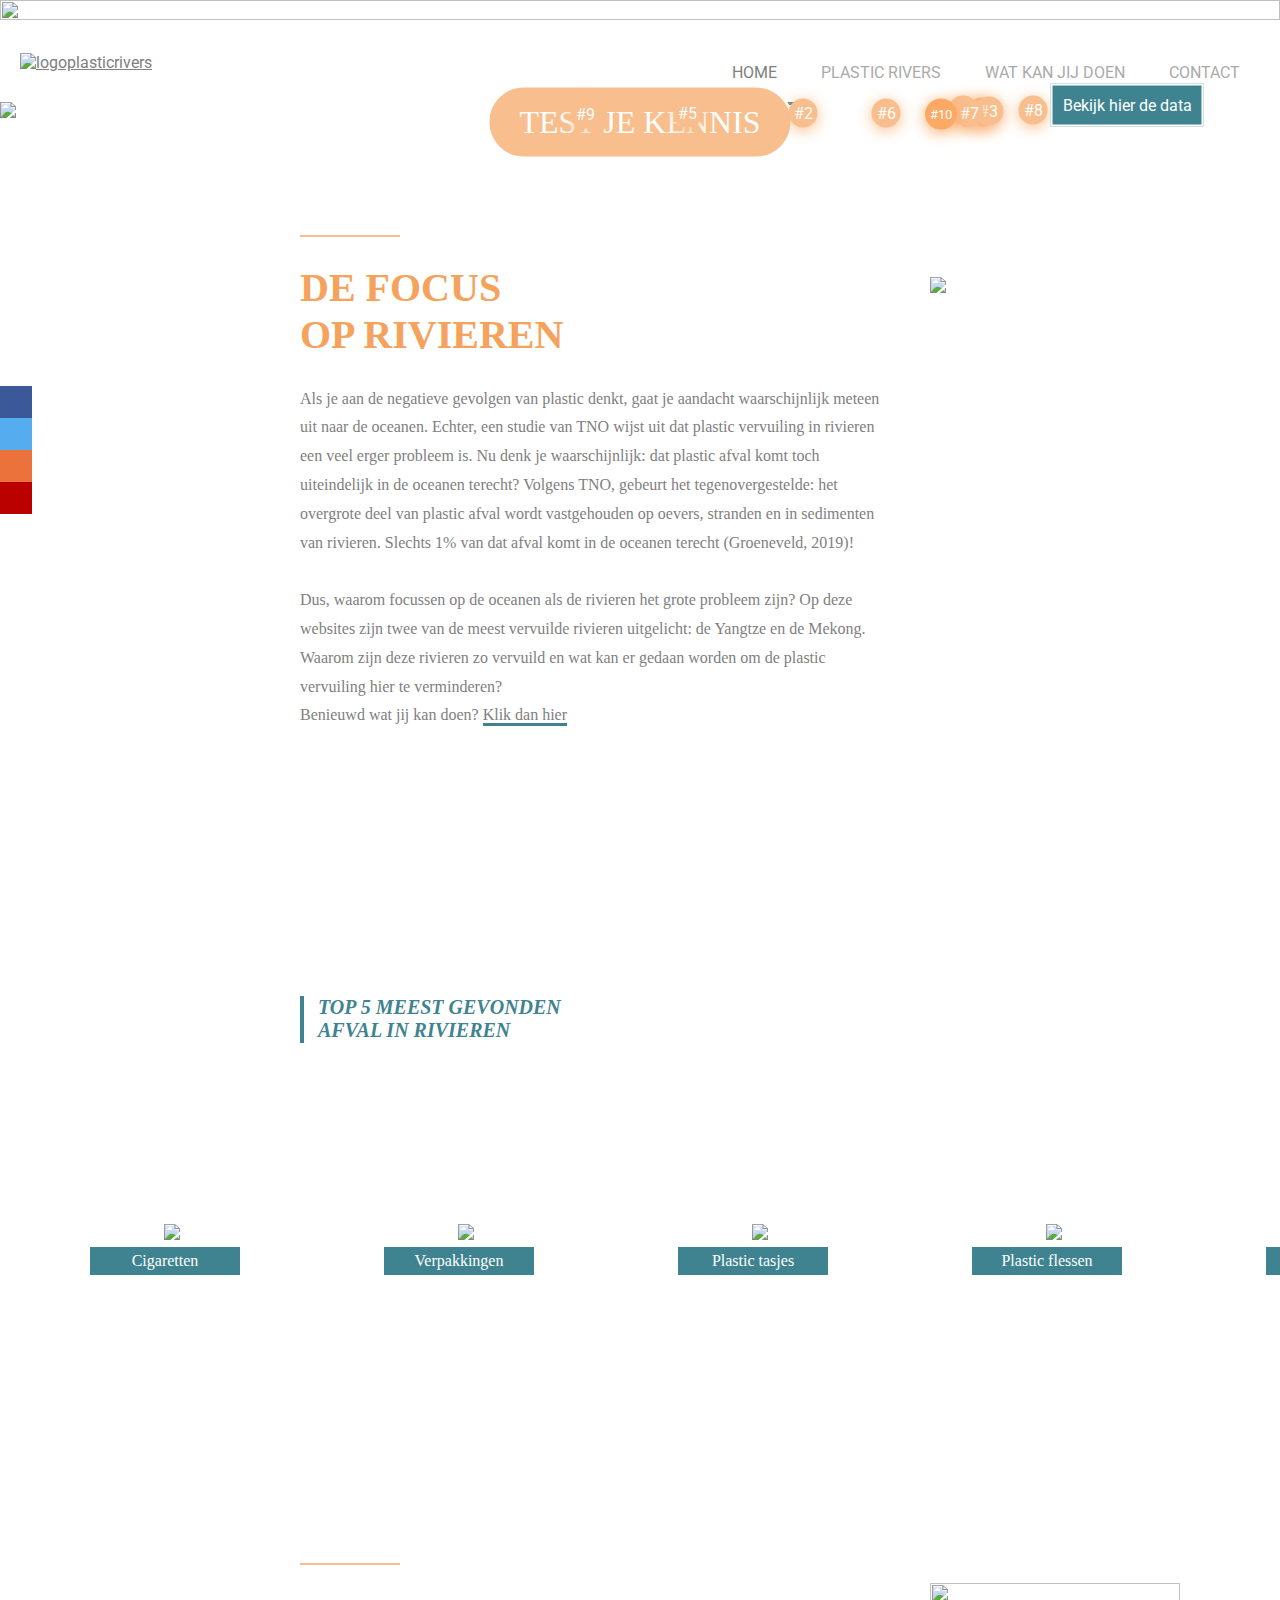
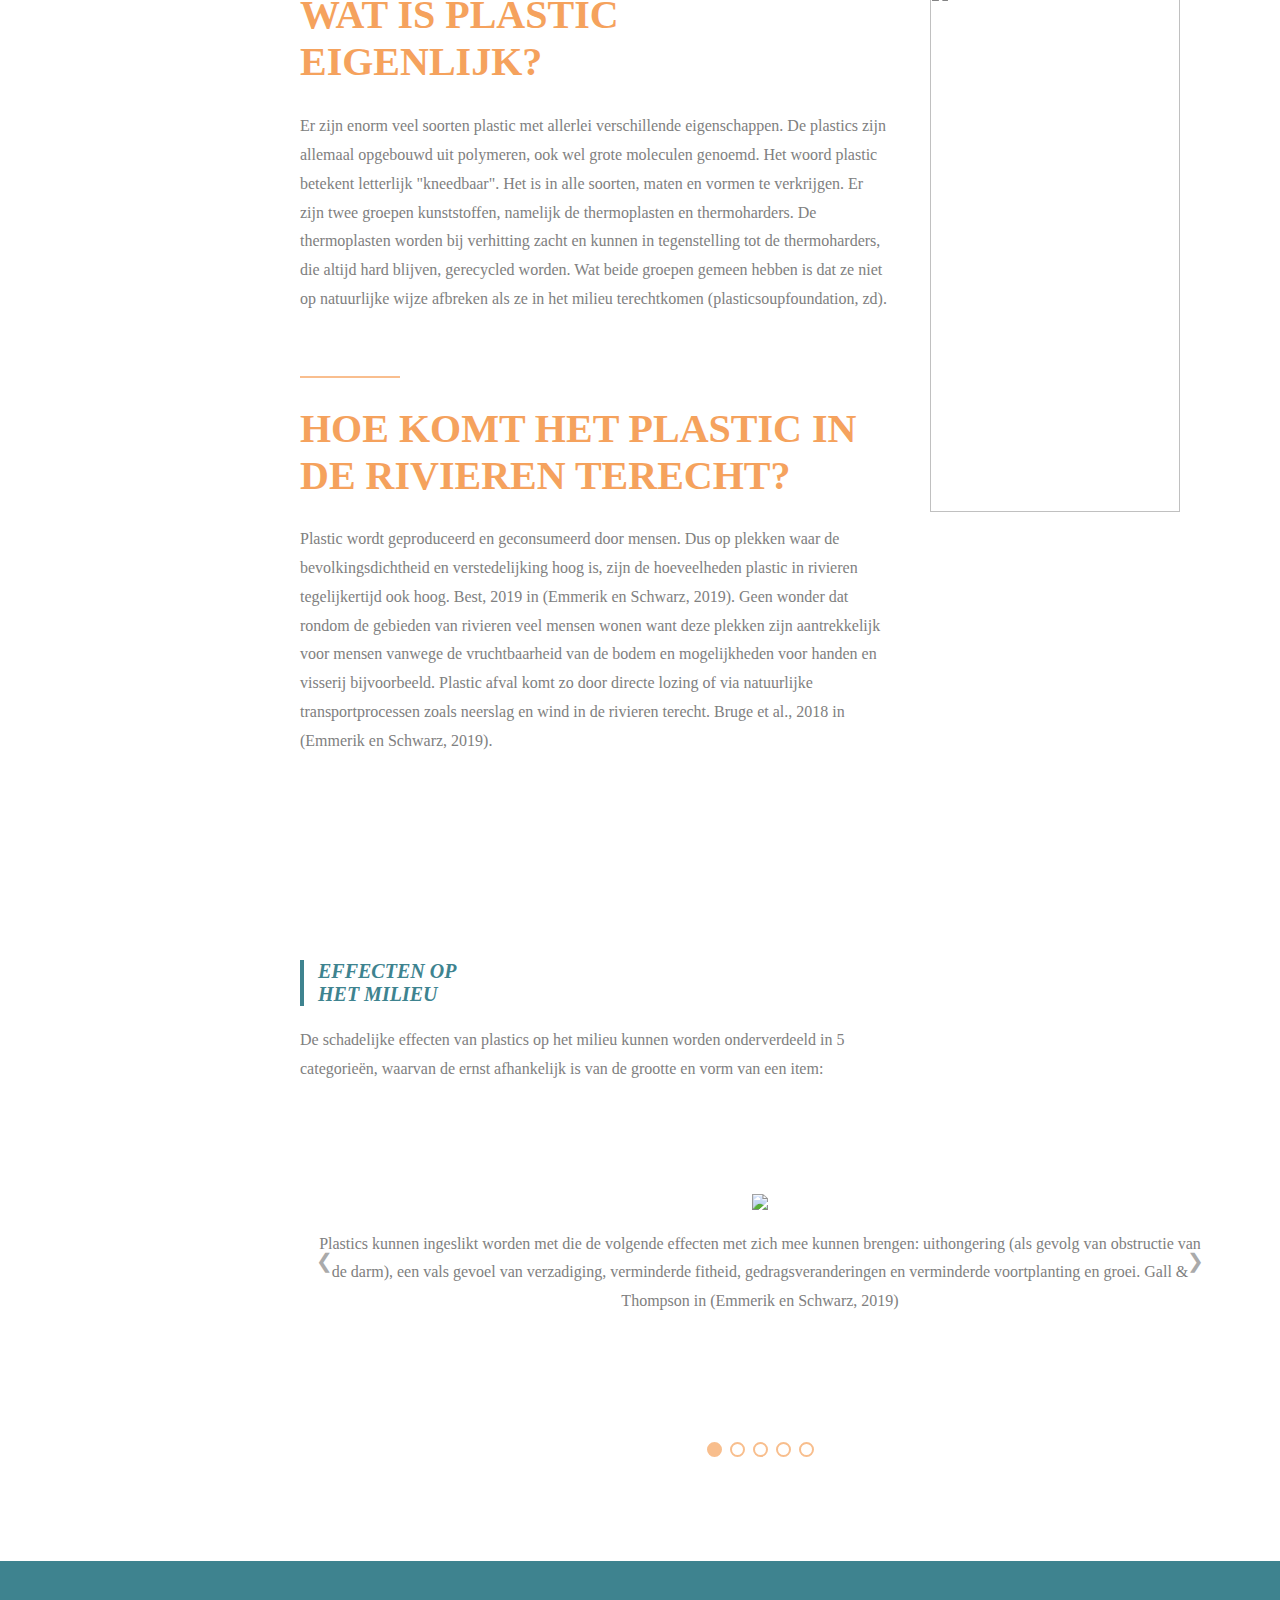
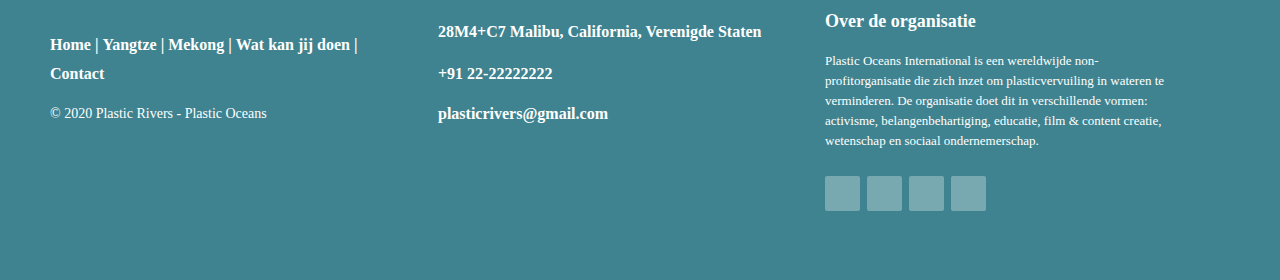
==== index.html @ 17705fb4 "Add files via upload" ====
<!DOCTYPE html>
<html>
<head>
    <title>homepage</title>
    <link href="index.css" rel="stylesheet" type="text/css">
    <link href='https://fonts.googleapis.com/css?family=Roboto' rel='stylesheet'>
    <meta name="keywords" content="footer, address, phone, icons" />
    <script src="https://kit.fontawesome.com/8adbba1514.js" crossorigin="anonymous"></script>
    <img src="https://geobranche.nl/gmd1920/SterreRaven/Images/Lijnbovenaan.png" width="100%" height="100%"> <br><br>
    </head>
<body>
    <!-- navigatie -->
    <a class="navbar-brand" href="index.html">
    <img class="logo" src="https://geobranche.nl/gmd1920/SterreRaven/Images//Plastic Rivers.png" alt="logoplasticrivers" width="20%" height="20%"></a>
    <div class="navigation">
        <a class="active" href=index.html>HOME</a>
        <div class="dropdown">
        <a class="dropbtn">PLASTIC RIVERS</a>
               <div class="dropdown-content">
                   <a href="yangtze.html">YANGTZE</a>
                   <a href="mekong.html">MEKONG</a>
               </div>
        </div>
        <a href=Watkanjijdoen.html>WAT KAN JIJ DOEN</a>
        <a href=contact.html>CONTACT</a>
     </div>

    <!-- worldmap en buttons -->
    <div class="imagebutton-1"> <a href="https://www.earthday.org/oceans-and-plastic-pollution-quiz/">
            <button class="btn">TEST JE KENNIS</button></a>     

    <!-- rivierbuttons -->
    <map name="workmap">  
            <a class="button-1" href="#popup1">#1</a>
            <div id="popup1" class="overlay">
                <div class="popup">
                    <h2>#1 Yangtze River</h2>
                    <a class="close" href="#">&times;</a>
                    <div class="content">
                        Jaarlijkse tonnen plastic: <strong>1,469,481</strong><br>
                        Land: China <br>
                        Lengte: 6.300 km <br><br>
                        <a class="link-2" href="yangtze.html">Lees meer</a>
                    </div>
                </div>
            </div>
            <a class="button-2" href="#popup2">#2</a>
            <div id="popup2" class="overlay">
                <div class="popup">
                    <h2>#2 Indus River</h2>
                    <a class="close" href="#">&times;</a>
                    <div class="content">
                        Jaarlijkse tonnen plastic: <strong>164,332</strong><br>
                        Landen: China, India, Pakistan <br>
                        Lengte: 6.300 km <br>
                    </div>
                </div>
            </div>
            <a class="button-3" href="#popup3">#3</a>
            <div id="popup3" class="overlay">
                <div class="popup">
                    <h2>#3 Yellow River</h2>
                    <a class="close" href="#">&times;</a>
                    <div class="content">
                        Jaarlijkse tonnen plastic: <strong>124,249</strong><br>
                        Land: China <br>
                        Lengte: 6.300 km <br>
                    </div>
                </div>
            </div>
            <a class="button-4" href="#popup4">#4</a>
            <div id="popup4" class="overlay">
                <div class="popup">
                    <h2>#4 Hai He River</h2>
                    <a class="close" href="#">&times;</a>
                    <div class="content">
                        Jaarlijkse tonnen plastic: <strong>91,858</strong><br>
                        Land: China <br>
                        Lengte: 6.300 km <br>
                    </div>
                </div>
            </div>
            <a class="button-5" href="#popup5">#5</a>
            <div id="popup5" class="overlay">
                <div class="popup">
                    <h2>#5 Nile River</h2>
                    <a class="close" href="#">&times;</a>
                    <div class="content">
                        Jaarlijkse tonnen plastic: <strong>84,792</strong><br>
                        Landen: Egypte, Sudan, Eritrea, Kenia, Congo, Burundi, Rwanda, Uganda en Tanzania <br>
                        Lengte: 6.300 km <br>
                    </div>
                </div>
            </div>
            <a class="button-6" href="#popup6">#6</a>
            <div id="popup6" class="overlay">
                <div class="popup">
                    <h2>#6 Ganges River</h2>
                    <a class="close" href="#">&times;</a>
                    <div class="content">
                        Jaarlijkse tonnen plastic: <strong>72,845</strong><br>
                        Landen: India, Bangladesh <br>
                        Lengte: 6.300 km <br>
                    </div>
                </div>
            </div>
            <a class="button-7" href="#popup7">#7</a>
            <div id="popup7" class="overlay">
                <div class="popup">
                    <h2>#7 Pearl River</h2>
                    <a class="close" href="#">&times;</a>
                    <div class="content">
                        Jaarlijkse tonnen plastic: <strong>52,958</strong><br>
                        Landen: China, Vietnam <br>
                        Lengte: 6.300 km <br>
                    </div>
                </div>
            </div>
            <a class="button-8" href="#popup8">#8</a>
            <div id="popup8" class="overlay">
                <div class="popup">
                    <h2>#8 Amur River</h2>
                    <a class="close" href="#">&times;</a>
                    <div class="content">
                        Jaarlijkse tonnen plastic: <strong>38,267</strong><br>
                        Landen: Rusland, China <br>
                        Lengte: 6.300 km <br>
                    </div>
                </div>
            </div>
            <a class="button-9" href="#popup9">#9</a>
            <div id="popup9" class="overlay">
                <div class="popup">
                    <h2>#9 Niger River</h2>
                    <a class="close" href="#">&times;</a>
                    <div class="content">
                        Jaarlijkse tonnen plastic: <strong>35,169</strong><br>
                        Landen: Guinee, Mali, Niger, Benin, Nigeria <br>
                        Lengte: 6.300 km <br>
                    </div>
                </div>
            </div>
            <a class="button-10" href="#popup10">#10</a>
            <div id="popup10" class="overlay">
                <div class="popup">
                    <h2>#10 Mekong River</h2>
                    <a class="close" href="#">&times;</a>
                    <div class="content">
                        Jaarlijkse tonnen plastic: <strong>33,431</strong><br>
                        Landen: China, Myanmar, Thailand, Laos, Cambodia, Vietnam <br>
                        Lengte: 6.300 km <br><br>
                        <a class="link-2" href="plasticrivers.html">Lees meer</a>
                    </div>
                </div>
            </div>
            <a class="button-0" href="#popup0">Bekijk hier de data</a>
                <div id="popup0" class="overlay">
                    <div class="popup">
                    <h2>Data</h2>
                    <a class="close" href="#">&times;</a>
                    <div class="content">
                        <iframe title="Jaarlijkse tonnen plastic" aria-label="Bar Chart" id="datawrapper-chart-bRizD" src="https://datawrapper.dwcdn.net/bRizD/3/" scrolling="no" frameborder="0" style="width: 0; min-width: 100% !important; border: 5px solid white; background-color: white;" height="316"></iframe><script type="text/javascript">!function(){"use strict";window.addEventListener("message",(function(a){if(void 0!==a.data["datawrapper-height"])for(var e in a.data["datawrapper-height"]){var t=document.getElementById("datawrapper-chart-"+e)||document.querySelector("iframe[src*='"+e+"']");t&&(t.style.height=a.data["datawrapper-height"][e]+"px")}}))}();
                        </script>
                    </div>
                </div>
            </div>
        </map>
    <img src="https://geobranche.nl/gmd1920/SterreRaven/Images/WorldPlastic99.png" width="100%" usemap="workmap">
    </div>
    </div>
        <br><br><br><br><br>

        <!--social media buttons-->
        <div class="icon-bar">
            <a href="https://www.facebook.com/PlasticOceans/" class="facebook"><i class="fa fa-facebook"></i></a> 
            <a href="https://twitter.com/plasticoceansus" class="twitter"><i class="fa fa-twitter"></i></a> 
            <a href="https://www.instagram.com/plasticoceans/" class="instagram"><i class="fa fa-instagram"></i></a>
            <a href="https://www.youtube.com/c/PlasticOceansInternational" class="youtube"><i class="fa fa-youtube"></i></a> 
        </div>
             
        <div class="grid-container-1">
        <!-- grid class "middle" -->
        <div class="middle" >
        <hr class="line-orange-left">
        <h1>DE FOCUS <br> OP RIVIEREN</h1>
        <p>Als je aan de negatieve gevolgen van plastic denkt, gaat je aandacht waarschijnlijk meteen uit naar de oceanen. Echter, een studie van TNO wijst uit dat plastic vervuiling in rivieren een veel erger probleem is. Nu denk je waarschijnlijk: dat plastic afval komt toch uiteindelijk in de oceanen terecht? Volgens TNO, gebeurt het tegenovergestelde: het overgrote deel van plastic afval wordt vastgehouden op oevers, stranden en in sedimenten van rivieren. Slechts 1% van dat afval komt in de oceanen terecht (Groeneveld, 2019)!
            <br><br>Dus, waarom focussen op de oceanen als de rivieren het grote probleem zijn? Op deze websites zijn twee van de meest vervuilde rivieren uitgelicht: de Yangtze en de Mekong. Waarom zijn deze rivieren zo vervuild en wat kan er gedaan worden om de plastic vervuiling hier te verminderen?
            <br>Benieuwd wat jij kan doen? <a class="link-1" href="https://www.plasticsoupfoundation.org/wat-jij-kunt-doen/" target="_blanc"> Klik dan hier</a></div>
        
        <!-- grid class "image" -->
        <div class="image"><img src="https://geobranche.nl/gmd1920/SterreRaven/Images/Image1.png" width="70%"></div>

        <!--grid class "plastic"-->
        <div class="plastic">   
            <h3 class="leftborder1"><em>TOP 5 MEEST GEVONDEN<br>AFVAL IN RIVIEREN</em></h3><br>
            <div style="background-image: url('https://geobranche.nl/gmd1920/SterreRaven/Images/plasticsorts.png');" height="100%">
            <div class="grid-container-plasticsorts">
                <div><img src="https://geobranche.nl/gmd1920/SterreRaven/Images/cigaretten.png" width="80%">
                    <div class="text">Cigaretten</div></div>
                <div><img src="https://geobranche.nl/gmd1920/SterreRaven/Images/verpakking.png" width="80%">
                    <div class="text">Verpakkingen</div></div>
                <div><img src="https://geobranche.nl/gmd1920/SterreRaven/Images/tas.png" width="80%">
                    <div class="text">Plastic tasjes</div></div>  
                <div><img src="https://geobranche.nl/gmd1920/SterreRaven/Images/fles.png" width="60%">
                    <div class="text">Plastic flessen</div></div>
                <div><img src="https://geobranche.nl/gmd1920/SterreRaven/Images/dopje.png" width="80%">
                    <div class="text">Dopjes</div></div>
              </div>
            </div>
        </div>
    
        <!--grid class "middle"-->
        <div class="middle-2">
        <hr class="line-orange-left">
        <h1>WAT IS PLASTIC <br>EIGENLIJK?</h1>
            <p>Er zijn enorm veel soorten plastic met allerlei verschillende eigenschappen. De plastics zijn allemaal opgebouwd uit polymeren, ook wel grote moleculen genoemd. Het woord plastic betekent letterlijk "kneedbaar". Het is in alle soorten, maten en vormen te verkrijgen. Er zijn twee groepen kunststoffen, namelijk de thermoplasten en thermoharders. De thermoplasten worden bij verhitting zacht en kunnen in tegenstelling tot de thermoharders, die altijd hard blijven, gerecycled worden. Wat beide groepen gemeen hebben is dat ze niet op natuurlijke wijze afbreken als ze in het milieu terechtkomen (plasticsoupfoundation, zd).</p>  
            <br><br><hr class="line-orange-left">
            <h1>HOE KOMT HET PLASTIC IN<br>DE RIVIEREN TERECHT?</h1>
            <p>Plastic wordt geproduceerd en geconsumeerd door mensen. Dus op plekken waar de bevolkingsdichtheid en verstedelijking hoog is, zijn de hoeveelheden plastic in rivieren tegelijkertijd ook hoog. Best, 2019 in (Emmerik en Schwarz, 2019). Geen wonder dat rondom de gebieden van rivieren veel mensen wonen want deze plekken zijn aantrekkelijk voor mensen vanwege de vruchtbaarheid van de bodem en mogelijkheden voor handen en visserij bijvoorbeeld. Plastic afval komt zo door directe lozing of via natuurlijke transportprocessen zoals neerslag en wind in de rivieren terecht. Bruge et al., 2018 in (Emmerik en Schwarz, 2019).</p>
        </div>

        <!-- grid class "image" -->
            <div class="image-2">
            <br><br><img src="https://geobranche.nl/gmd1920/SterreRaven/Images/Image2.png" width="80%" height="80%"></div>

            
        <!--grid class "Effecten"-->
        <div class="plastic-2">  
            <br><br><h3 class="leftborder2"><em>EFFECTEN OP <br>HET MILIEU</em></h3>        
            <p style="margin-left: 200px; margin-right: 500px;">De schadelijke effecten van plastics op het milieu kunnen worden onderverdeeld in 5 categorieën, waarvan de ernst afhankelijk is van de grootte en vorm van een item:

                <div class="slideshow-container">

                    <div class="mySlides"> <img src="https://geobranche.nl/gmd1920/SterreRaven/Images/Inslikken.png">
                      <p>Plastics kunnen ingeslikt worden met die de volgende effecten met zich mee kunnen brengen: uithongering (als gevolg van obstructie van de darm), een vals gevoel van verzadiging, verminderde fitheid, gedragsveranderingen en verminderde voortplanting en groei. Gall & Thompson in (Emmerik en Schwarz, 2019)</p>
                    </div>
                    
                    <div class="mySlides"> <img src="https://geobranche.nl/gmd1920/SterreRaven/Images/verstrengeling.png" width="30%">
                      <p>Verstrikking in plastic materiaal is vaak geregistreerd in mariene omgevingen. Er worden schildpadden, vissen, haaien en meer gewervelde dieren waargenomen die dodelijk vastzitten in plastic afval; voornamelijk in achtergelaten vistuig, vanwege de grootte en de aard van het materiaal. Gall & Thompson in (Emmerik en Schwarz, 2019). Dit tast de ecosystemen sterk aan.</p>
                    </div>
                    
                    <div class="mySlides"> <img src="https://geobranche.nl/gmd1920/SterreRaven/Images/giftig.png" width="15%">
                      <p>Er zijn giftige effecten die samenhangen met de opname van microplastic in organismen.</p>
                    </div>

                    <div class="mySlides"> <img src="https://geobranche.nl/gmd1920/SterreRaven/Images/microplastics.png" width="30%">
                      <p>Plastics kunnen tientallen jaren intact blijven of in kleinere fragmenten worden afgebroken. Weinstein, Crocker, & Gray in (Emmerik en Schwarz, 2019). Plastics hebben namelijk de neiging om in kleinere stukjes uiteen te vallen tot de grootte van micro- en nanoplastics. Deze microplastics worden al teruggevonden in voedingsproducten zoals bier, kraanwater en zeezout. De plastics kunnen zo de menselijke gezondheid, voedselzekerheid en voedselveiligheid in gevaar brengen. Barboza et al., 2018 in (Emmerik en Schwarz, 2019).</p>
                    </div>

                    <div class="mySlides"> <img src="https://geobranche.nl/gmd1920/SterreRaven/Images/levensonderhoud.png" width="40%">
                      <p>Plastic afval in rivieren hebben verschillende negatieve gevolgen hebben voor het leven van de mensen. Het overstromingsrisico wordt verhoogd door ophoging van het plastic afval en het kan de transportschepen beschadigen. McIlgorm et al., 2011 in (Emmerik en Schwarz, 2019). Daarnaast hoopt Plastic afval zich op langs rivieroevers en kan dat de waarde van het toerisme aantasten. Ook kunnen de stedelijke afwateringssystemen in gevaar komen doordat deze geblokkeerd worden door het plastic afval.</p>
                    </div>
                    
                    <a class="prev" onclick="plusSlides(-1)">❮</a>
                    <a class="next" onclick="plusSlides(1)">❯</a>
                    
                    </div>
                    
                    <div class="dot-container">
                      <span class="dot" onclick="currentSlide(1)"></span> 
                      <span class="dot" onclick="currentSlide(2)"></span> 
                      <span class="dot" onclick="currentSlide(3)"></span> 
                      <span class="dot" onclick="currentSlide(4)"></span> 
                      <span class="dot" onclick="currentSlide(5)"></span> 
                    </div>
                    
                    <script>
                    var slideIndex = 1;
                    showSlides(slideIndex);
                    
                    function plusSlides(n) {
                      showSlides(slideIndex += n);
                    }
                    
                    function currentSlide(n) {
                      showSlides(slideIndex = n);
                    }
                    
                    function showSlides(n) {
                      var i;
                      var slides = document.getElementsByClassName("mySlides");
                      var dots = document.getElementsByClassName("dot");
                      if (n > slides.length) {slideIndex = 1}    
                      if (n < 1) {slideIndex = slides.length}
                      for (i = 0; i < slides.length; i++) {
                          slides[i].style.display = "none";  
                      }
                      for (i = 0; i < dots.length; i++) {
                          dots[i].className = dots[i].className.replace(" active", "");
                      }
                      slides[slideIndex-1].style.display = "block";  
                      dots[slideIndex-1].className += " active";
                    }
                    </script>
                </div>
            </div>
        </div>

        <!-- footer -->
        <footer class="footer-distributed">

			<div class="footer-left">

				<p class="footer-links">
					<a href="index.html">Home</a>
					|
					<a href="yangtze.html">Yangtze</a>
                    |
                    <a href="mekong.html">Mekong</a>
					|
					<a href="watkanjijdoen.html">Wat kan jij doen</a>
					|
					<a href="contact.html">Contact</a>
				</p>

				<p class="footer-company-name">© 2020 Plastic Rivers - Plastic Oceans</p>
			</div>

			<div class="footer-center">
				<div>
					<i class="fa fa-map-marker"></i>
					  <p>28M4+C7 Malibu, California, Verenigde Staten</p>
				</div>

				<div>
					<i class="fa fa-phone"></i>
					<p>+91 22-22222222</p>
				</div>
				<div>
					<i class="fa fa-envelope"></i>
					<p>plasticrivers@gmail.com</p>
				</div>
			</div>
			<div class="footer-right">
				<p class="footer-company-about">
					<span>Over de organisatie</span>
					Plastic Oceans International is een wereldwijde non-profitorganisatie die zich inzet om plasticvervuiling in wateren te verminderen.
                    De organisatie doet dit in verschillende vormen: activisme, belangenbehartiging, educatie, film & content creatie, wetenschap en
                    sociaal ondernemerschap. 
                </p>
				<div class="footer-icons">
					<a href="https://www.facebook.com/PlasticOceans/"><i class="fa fa-facebook"></i></a>
					<a href="https://twitter.com/plasticoceansus"><i class="fa fa-twitter"></i></a>
					<a href="https://www.instagram.com/plasticoceans/"><i class="fa fa-instagram"></i></a>
					<a href="https://www.youtube.com/c/PlasticOceansInternational"><i class="fa fa-youtube"></i></a>
				</div>
			</div>
		</footer>
</body>
</html>
---- index.css ----
/*kleuren:
#808080 (grijs) voor paragraaf
#d0d2d4 (licht grijs) voor kleine toevoegingen
#808080 (donker grijs)
#F5A25D (oranje) voor de headers
#3E838F (blauw) voor quotes en andere toevoegingen
*/

body {
    font-family: "Roboto";
    margin: 0;
}

/*grid container homepagina*/
* {
    box-sizing: border-box;
  }
  
  .grid-container-1 {
    display: grid;
    grid-gap: 20px;
    grid-template-areas: 
      'middle middle image' 
      'plastic plastic plastic'
      'middle-2 middle-2 image-2'
      'plastic-2 plastic-2 plastic-2'
      'footer footer footer';
  } 
  
  .plastic {
    grid-area: plastic;
    margin-bottom: 20px;
  }
  

  /* plastic sorts overlay */
  .grid-container-plasticsorts {
    display: grid;
    grid-template-columns: auto auto auto auto auto;
    grid-gap: 10px;
    padding: 30px;
  }
  
  .grid-container-plasticsorts > div {
    text-align: center;
    font-size: 30px;
    padding-top: 100px;
  }

.text {
    font-family: "Roboto Light";
    text-align: center;
    color: white;
    font-size: 16px;
    background-color: #3E838F;
    padding: 5px;
    width: 150px;
    margin-left: 60px;
}

  .image {
    width: 20%;
    height: 20%;
  }


  .plastic-2 {
    grid-area: plastic-2;
    padding: 100px 100px 0px 100px;
  }
  
  .image {
    grid-area: image;
    height: auto;
    width: 600px;
    padding: 60px 200px 10px 10px;
  }
  
  .middle {
    grid-area: middle;
    height: auto;
    width: 900px;
    padding: 10px 10px 10px 300px;
    margin-bottom: 200px;
  }

  .image-2 {
    grid-area: image-2;
    height: auto;
    width: 600px;
    padding: 200px 200px 10px 10px;
  }
  
  .middle-2 {
    grid-area: middle-2;
    height: auto;
    width: 900px;
    padding: 10px 10px 10px 300px;
    margin-top: 200px;
  }

  .footer {
      background-color: #aaa;
      padding: 100px 0px 100px 0px;
  }
  
  /* Responsive layout - makes the three columns stack on top of each other instead of next to each other */
  @media (max-width: 300px) {
    .grid-container  {
      grid-template-areas: 
        'plastic plastic plastic' 
        'middle middle middle' 
        'image image image' 
        'footer footer footer';
    }
  }


/*grid-container-yangtze*/
.grid-container-yangtze {
    display: grid;
    width: 100%;
    grid-template-areas: 
      'middle1 image1' 
      'middle2 image2'
      'image3 middle3'
      'middle4 image4';
} 

.middle1, .middle2, .middle4 {
      grid-area: middle1, middle2, middle4;
      height: auto;
      width: 920px;
      margin: 0, 0, 0, 0;
      padding: 50px 10px 50px 300px;
}
  
.middle1{
      color: #808080;
}

.middle2 p{
    color: white;
}

.middle3 p{
    color: white;
}

.middle4 p{
    color: white;
}
  
.middle3 {
      grid-area: middle3;
      height: auto;
      width: 920px;
      padding: 50px 300px 50px 20px;
      margin-left: -320px;
}

.image1{
    grid-area: image1;
    height: auto;
    width: 600px;
    padding: 80px 200px 10px 40px;
}

.image2{
    grid-area: image2;
    height: auto;
    width: 600px;
    padding: 150px 200px 10px 40px;
}

.image3{
    grid-area: image3;
    height: auto;
    width: 600px;
    padding: 300px 10px 10px 200px;
}

.image4{
  grid-area: image4;
  height: auto;
  width: 600px;
  padding: 200px 10px 10px 100px;
}
  
@media (max-width: 600px) {
    .grid-container  {
      grid-template-areas: 
        'middle1 middle1'
        'image1 image1'
        'middle2 middle2'
        'image2 image2'
        'image3 image3'
        'middle3 middle3'
        'middle4 middle4'
        'image4 image4';
    }
}

/* grid-container-mekong*/
.grid-container-mekong {
    display: grid;
    width: 100%;
    grid-template-areas: 
      'mekong-middle1 mekong-image1' 
      'mekong-middle2 mekong-image2'
      'mekong-image3 mekong-middle3'
      'mekong-middle4 mekong-image4'
      'mekong-image5 mekong-middle5';
} 

.mekong-middle1, .mekong-middle2, .mekong-middle4 {
      grid-area: mekong-middle1, mekong-middle2, mekong-middle4;
      height: auto;
      width: 920px;
      margin: 0, 0, 0, 0;
      padding: 50px 10px 50px 300px;
}
  
.mekong-middle1{
      color: #808080;
}

.mekong-middle2 p{
    color: white;
}

.mekong-middle3 p{
    color: white;
}

.mekong-middle4 p{
    color: white;
}

.mekong-middle5 p{
    color: white;
}
  
.mekong-middle3, .mekong-middle5 {
      grid-area: mekong-middle3, mekong-middle5;
      height: auto;
      width: 920px;
      padding: 50px 300px 50px 20px;
      margin-left: -320px;
}

.mekong-image1{
    grid-area: mekong-image1;
    height: auto;
    width: 600px;
    padding: 50px 200px 10px 40px;
}

.mekong-image2{
    grid-area: mekong-image2;
    height: auto;
    width: 600px;
    padding: 80px 200px 10px 60px;
}

.mekong-image3{
    grid-area: mekong-image3;
    height: auto;
    width: 600px;
    padding: 100px 10px 10px 150px;
}

.mekong-image4{
  grid-area: mekong-image4;
  height: auto;
  width: 600px;
  padding: 60px 10px 10px 100px;
}

.mekong-image5{
    grid-area: mekong-image5;
    height: auto;
    width: 600px;
    padding: 120px 10px 10px 400px;
  }

@media (max-width: 600px) {
    .grid-container  {
      grid-template-areas: 
        'middle1 middle1'
        'image1 image1'
        'middle2 middle2'
        'image2 image2'
        'image3 image3'
        'middle3 middle3'
        'middle4 middle4'
        'image4 image4'
        'middle5 middle5'
        'image5 image5';
    }
}

/*opmaak van de koppen*/
h1{
    font-size: 2.5em; /* 40px */
    color: #F5A25D;
    font-family: "Roboto Thin";
    line-height: "normal";
}

h2 {
    font-size: 2.5em; /* 40px */
    color: #F5A25D;
    font-family: "Roboto Regular";
    line-height: normal;
}

h3 {
    font-size: 1.25em; /* 20px */
    color: #3E838F;
    font-family: "Roboto Light", Italic;
    line-height: normal;
}

h3.leftborder1 {
    border-left: 4px solid #3E838F;
    padding: 0.01em 14px;
    margin-left: 300px;
}

h3.leftborder2 {
    border-left: 4px solid #3E838F;
    padding: 0.01em 14px;
    margin-left: 200px;
}

h4 {
    font-size: 2.2em; /* 20px */
    color: #f9be8e;
    font-family: "Roboto Light";
    line-height: normal;
    margin: 20px 0 0 0;
    text-transform: uppercase;
}

p, ol, li{
    font size: 1em; /* 16px*/
    line-height: 1.8;
    color: #808080;
    font-family: "Roboto Light";
}

h6 {
    font-family: 2em /* 19 */
}

hr.line-orange-left {
    border: 0;
    height: 2px;
    background-color: #f9be8e;
    width: 100px;
    margin-left: 0px;
    margin-bottom: 1px;
}

/*social media balk links */
.icon-bar {
    position: fixed;
    top: 50%;
    -webkit-transform: translateY(-50%);
    -ms-transform: translateY(-50%);
    transform: translateY(-50%);
  }
  
  .icon-bar a {
    display: block;
    text-align: center;
    padding: 16px;
    transition: all 0.3s ease;
    color: white;
    font-size: 20px;
  }
  
  .icon-bar a:hover {
    background-color: #000;
  }
  
  .facebook {
    background: #3B5998;
    color: white;
  }
  
  .twitter {
    background: #55ACEE;
    color: white;
  }
  
  .instagram {
    background: #ec723c;
    color: white;
}
  
  .youtube {
    background: #bb0000;
    color: white;
    padding-left: 20px;
}
  
/*menubalk*/
.navigation{
	float: right;
    background-color: white;
    margin: 20px 20px 30px 20px;
}

.navigation a{
	font-family: "Roboto";
    font-size: 1em;
    text-decoration: none;
    color: #aaa;
    padding: 20px 20px;
    border-bottom: 3px solid transparent;
    transition: all 0.5s ease-out;
}

.navigation a:hover{
	color: #808080;
    text-decoration: none;
    border-bottom: 3px solid #3E838F;
}

.navigation a.active {
    color: #808080;
    background-color: white;
    text-decoration: none;
    border-bottom: 3px solid #3E838F;
}

.dropbtn {
  background-color: white;
  color: #aaa;
  padding: 16px;
  font-size: 1em;
  border: none;
  cursor: pointer;
}

.dropdown {
  position: relative;
  display: inline-block;
}

.dropdown-content {
  display: none;
  position: absolute;
  font-family: "Roboto";
  background-color: white;
  min-width: 160px;
  box-shadow: 0px 8px 16px 0px rgba(0,0,0,0.2);
  z-index: 1;
  margin-top: 20px;

}

.dropdown-content a {
  color: #aaa;
  padding: 12px 16px;
  text-decoration: none;
  display: block;
  text-align: center;
}

.dropdown-content a:hover {
   color: #808080;
   border-bottom: none;
   transition: none;
}

.dropdown:hover .dropdown-content {
  display: block;
  transition: none;
}

.dropdown:hover .dropbtn {
  background-color: white;
}

.logo {
    margin: 10px 20px 30px 20px;
}

/*links*/
a {
    text-decoration: underline;
    color: #808080;
}

.link-1, .link-1:after {
    border-bottom: 3px solid  #3E838F;
    color: #808080;
    text-decoration: none;
    font-size: 1em;
    transition: all 0.25s linear;
    position: relative;
}
  
.link-1:before {
    content: "";
    display: block;
    width: 100%;
    height: 3px;
    background-color: #f8be8d;
    position: absolute;
    left: 0;
    bottom: -3px; 
    transform-origin: left; 
    transform: scale(0);
    transition: 0.25s linear;
}
  
.link-1:hover:before {
    transform: scale(1);
}

.link-2, .link-2:after {
    border-bottom: 2px solid  white;
    color: white;
    text-decoration: none;
    font-size: 1em;
    transition: all 0.25s linear;
    position: relative;
}
  
.link-2:before {
    content: "";
    display: block;
    width: 100%;
    height: 3px;
    background-color: white;
    position: absolute;
    left: 0;
    bottom: -2px; 
    transform-origin: left; 
    transform: scale(0);
    transition: 0.25s linear;

}
  
.link-2:hover:before {
    transform: scale(1);
}


/*buttons*/
.imagebutton-1 {
    position: relative;
    width: 100%;
}

.imagebutton-1 img {
    width: 100%;
    height: auto;
}

.imagebutton-1 .btn {
    position: absolute;
    top: 99%;
    left: 50%;
    transform: translate(-50%, -50%);
    -ms-transform: translate(-50%, -50%);
    background-color: #f8be8d;
    color: white;
    font-size: 2em;
    padding: 16px 30px;
    border: 3px solid white;
    cursor: pointer;
    border-radius: 60px;
    text-align: center;
    font-family: "Roboto Light";
    transition: 0.3s;

}

.imagebutton-1 .btn:hover {
    background-color: #3E838F;
}

.button-0 {
    font-size: 1em;
    padding: 10px 10px ;
    color: white;
    border: 2px solid white;
    background-color: #3E838F;
    text-decoration: none;
    cursor: pointer;
    display: inline-block;
    position: absolute;
    width: auto;
    height: auto;
    top: 14%;
    right: 0%;
    transform: translate(-50%, -50%);
    -ms-transform: translate(-50%, -50%);
}


/*map*/
#map {
	height: 336px;
	width: 900px;
	background-repeat: no-repeat;
	background-position: 10px 10px;
	position: relative;
    z-index: 1;
}

#mekongmap {
	height: 300px;
	width: 300px;
	background-repeat: no-repeat;
    background-position: 10px 10px;
    border-radius: 100%;
	position: relative;
    z-index: 1;
}

#yangtzemap {
	height: 300px;
	width: 300px;
	background-repeat: no-repeat;
    background-position: 10px 10px;
    border-radius: 100%;
	position: relative;
    z-index: 1;
}

/* button map*/
.button-1 {
    font-size: 1em;
    padding: 5px 5px 5px 5px;
    color: white;
    background-color: #fca966;
    text-decoration: none;
    cursor: pointer;
    display: inline-block;
    position: absolute;
    top: 48%;
    right: 21%;
    transform: translate(-50%, -50%);
    -ms-transform: translate(-50%, -50%);
    border-radius: 50%;
    box-shadow: 0 3px 15px #fca966;
}

.button-2 {
    font-size: 1em;
    padding: 5px 5px 5px 5px;
    color: white;
    background-color: #f8be8d;
    text-decoration: none;
    cursor: pointer;
    display: inline-block;
    position: absolute;
    top: 53%;
    right: 35%;
    transform: translate(-50%, -50%);
    -ms-transform: translate(-50%, -50%);
    border-radius: 50%;
    box-shadow: 0 3px 15px #f8be8d;
}

.button-3 {
    font-size: 1em;
    padding: 5px 5px 5px 5px;
    color: white;
    background-color: #f8be8d;
    text-decoration: none;
    cursor: pointer;
    display: inline-block;
    position: absolute;
    top: 43.5%;
    right: 20.5%;
    transform: translate(-50%, -50%);
    -ms-transform: translate(-50%, -50%);
    border-radius: 50%;
    box-shadow: 0 3px 15px #f8be8d;
}

.button-4 {
    font-size: 1em;
    padding: 5px 5px 5px 5px;
    color: white;
    background-color: #f8be8d;
    text-decoration: none;
    cursor: pointer;
    display: inline-block;
    position: absolute;
    top: 41.5%;
    right: 22.5%;
    transform: translate(-50%, -50%);
    -ms-transform: translate(-50%, -50%);
    border-radius: 50%;
    box-shadow: 0 3px 15px #f8be8d;
}

.button-5 {
    font-size: 1em;
    padding: 5px 5px 5px 5px;
    color: white;
    background-color: #f8be8d;
    text-decoration: none;
    cursor: pointer;
    display: inline-block;
    position: absolute;
    top: 57%;
    right: 44%;
    transform: translate(-50%, -50%);
    -ms-transform: translate(-50%, -50%);
    border-radius: 50%;
    box-shadow: 0 3px 15px #f8be8d;
}

.button-6 {
    font-size: 1em;
    padding: 5px 5px 5px 5px;
    color: white;
    background-color: #f8be8d;
    text-decoration: none;
    cursor: pointer;
    display: inline-block;
    position: absolute;
    top: 54.5%;
    right: 28.5%;
    transform: translate(-50%, -50%);
    -ms-transform: translate(-50%, -50%);
    border-radius: 50%;
    box-shadow: 0 3px 15px #f8be8d;
}

.button-7 {
    font-size: 1em;
    padding: 5px 5px 5px 5px;
    color: white;
    background-color: #f8be8d;
    text-decoration: none;
    cursor: pointer;
    display: inline-block;
    position: absolute;
    top: 54.5%;
    right: 22%;
    transform: translate(-50%, -50%);
    -ms-transform: translate(-50%, -50%);
    border-radius: 50%;
    box-shadow: 0 3px 15px #f8be8d;
}

.button-8 {
    font-size: 1em;
    padding: 5px 5px 5px 5px;
    color: white;
    background-color: #f8be8d;
    text-decoration: none;
    cursor: pointer;
    display: inline-block;
    position: absolute;
    top: 38%;
    right: 17%;
    transform: translate(-50%, -50%);
    -ms-transform: translate(-50%, -50%);
    border-radius: 50%;
    box-shadow: 0 3px 15px #f8be8d;
}

.button-9 {
    font-size: 1em;
    padding: 5px 5px 5px 5px;
    color: white;
    background-color: #f8be8d;
    text-decoration: none;
    cursor: pointer;
    display: inline-block;
    position: absolute;
    top: 62%;
    right: 52%;
    transform: translate(-50%, -50%);
    -ms-transform: translate(-50%, -50%);
    border-radius: 50%;
    box-shadow: 0 3px 15px #f8be8d;
}

.button-10 {
    font-size: 0.8em;
    padding: 8px 5px 8px 5px;
    color: white;
    background-color: #fca966;
    text-decoration: none;
    cursor: pointer;
    display: inline-block;
    position: absolute;
    top: 61%;
    right: 24%;
    transform: translate(-50%, -50%);
    -ms-transform: translate(-50%, -50%);
    border-radius: 50%;
    box-shadow: 0 3px 15px #fca966;
}


/*.button-1, .button-2, .button-3:hover{
    background-color: black;
}*/

.overlay {
    position: fixed;
    top: 0;
    bottom: 0;
    left: 0;
    right: 0;
    /*background: rgba(0, 0, 0, 0.4);*/
    transition: opacity 500ms;
    visibility: hidden;
    opacity: 0;
}

.overlay:target {
    visibility: visible;
    opacity: 1;
}
  
.popup {
    margin: 70px auto;
    padding: 20px;
    background: #3E838F;
    border: 2px solid white;
    opacity: 0.9;
    width: 20%;
    top: 30%;
    right: 40%;
    position: absolute;
    transition: all 4s ease-in-out;
}
  
.popup h2 {
    margin-top: 0;
    color: white;
    font-family: "Roboto Light";
    font-size: 1.5em;
}
.popup .close {
    position: absolute;
    top: 5px;
    right: 10px;
    transition: all 200ms;
    font-size: 30px;
    font-weight: bold;
    text-decoration: none;
    color: #333;

}
.popup .close:hover {
    color: white;
}

.content{
    color: white;
    font-family: "Roboto light";
}

/*slideshow*/
.slideshow-container {
    position: relative;
    background: white;
    margin: 100px 200px;
}
  

.mySlides {
    display: none;
    padding: 10px;
    text-align: center;
}

.prev, .next {
    cursor: pointer;
    position: absolute;
    top: 50%;
    width: auto;
    margin-top: -30px;
    padding: 16px;
    color: #aaa;
    font-size: 20px;
    text-decoration: none;
}
  

.next {
    position: absolute;
    right: 0;
}
  

.prev:hover, .next:hover {
    color: #3E838F;
    text-decoration: none;
}
  

.dot-container {
      text-align: center;
      padding: 0px;
      margin-top: 5px;
  
}
  
.dot {
    cursor: pointer;
    height: 15px;
    width: 15px;
    margin: 0 2px;
    background-color: white;
    border: 2px solid #f8be8d;
    border-radius: 50%;
    display: inline-block;
    transition: background-color 0.6s ease;
}
  

.active, .dot:hover {
    background-color: #f8be8d;
}

/*contactpagina container1 */
.containercontact {
    position: relative;
    text-align: center;
    color: white;
  }
  
.centered {
    position: absolute;
    top: 60%;
    left: 50%;
    transform: translate(-50%, -50%);
    font-family: "Roboto Light";
    font-size: 60px;
    text-transform: uppercase;
}

.arrow {
    border: solid white 2px;
    border-width: 0 3px 3px 0;
    width: 60px;
    height: 60px;
    display: inline-block;
    padding: 3px;
      transform: rotate(45deg);
    -webkit-transform: rotate(45deg);
  }

/*contactformulier*/
input[type=text], select, textarea {
    width: 100%;
    padding: 12px;
    border: 2px solid #f9be8e;
    border-radius: 4px;
    box-sizing: border-box;
    margin-top: 6px;
    margin-bottom: 16px;
    resize: vertical;
  }

  input[type=text]:hover, select:hover, textarea:hover {
    width: 100%;
    padding: 12px;
    background-color: #fdfaf7;
    border: 2px solid #f9be8e;
    border-radius: 4px;
    box-sizing: border-box;
    margin-top: 6px;
    margin-bottom: 16px;
    resize: vertical;
  }
  
  input[type=verstuur] {
    background-color: #f9be8e;
    color: white;
    padding: 12px 0px 12px 20px;
    border: none;
    border-radius: 4px;
    cursor: pointer;
  }
  
  input[type=verstuur]:hover {
    background-color: #faac6c;
    border-color: #fff;
  }
  
  .contactformulier {
    border: 2px solid #f9be8e;
    background-color: #fff;
    padding: 20px;
    margin: -5px 340px;
    font-size: 15px;
    color: #f9be8e;
    width: 833px;
    margin-bottom: 100px;
  }

.wiezijnwij {
    position: relative;
    text-align: center;
    color: white;
  }
  
.centered {
    position: absolute;
    left: 50%;
    transform: translate(-50%, -50%);
    font-family: "Roboto Light";
    font-size: 60px;
    text-transform: uppercase;
}

.arrow {
    border: solid white 2px;
    border-width: 0 3px 3px 0;
    width: 60px;
    height: 60px;
    display: inline-block;
    padding: 3px;
      transform: rotate(45deg);
    -webkit-transform: rotate(45deg);
  }

.textcontact {
    border: 2px solid #649ca5;
    background-color: #fff;
    padding: 50px 40px;
    margin: -5px 340px;
    font-size: 15px;
    width: 833px;
    margin-bottom: 100px;
  }
}

/* footer */
footer{
	position: fixed;
	bottom: 0;
}

@media (max-height:800px){
	footer { position: static; }
	header { padding-top:40px; }
}


.footer-distributed{
	background-color: #3E838F;
	box-sizing: border-box;
	width: 100%;
	text-align: left;
	font: bold 16px "Roboto";
	padding: 50px 50px 60px 50px;
	margin-top: 80px;
}

.footer-distributed .footer-left,
.footer-distributed .footer-center,
.footer-distributed .footer-right{
	display: inline-block;
	vertical-align: top;
}

/* Footer left */

.footer-distributed .footer-left{
	width: 30%;
}

.footer-distributed h3{
	color:  #ffffff;
	font: normal 36px "Roboto";
	margin: 0;
}

/* Footer links */

.footer-distributed .footer-links{
	color:  #ffffff;
	margin: 20px 0 12px;
}

.footer-distributed .footer-links a{
	display:inline-block;
	line-height: 1.8;
	text-decoration: none;
	color:  inherit;
}

.footer-distributed .footer-company-name{
	color:  white;
	font-size: 14px;
	font-weight: normal;
	margin: 0;
}

/* Footer Center */

.footer-distributed .footer-center{
	width: 35%;
}


.footer-distributed .footer-center i{
	background-color:  rgba(255, 255, 255, 0.3);
	color: #ffffff;
	font-size: 25px;
	width: 38px;
	height: 38px;
	border-radius: 50%;
	text-align: center;
	line-height: 42px;
	margin: 10px 15px;
	vertical-align: middle;
}

.footer-distributed .footer-center i.fa-envelope{
	font-size: 17px;
	line-height: 38px;
}

.footer-distributed .footer-center p{
	display: inline-block;
	color: #ffffff;
	vertical-align: middle;
	margin:0;
}

.footer-distributed .footer-center p span{
	display:block;
	font-weight: normal;
	font-size:14px;
	line-height:2;
}

/* Footer Right */

.footer-distributed .footer-right{
	width: 30%;
}

.footer-distributed .footer-company-about{
	line-height: 20px;
	color:  white;
	font-size: 13px;
	font-weight: normal;
	margin: 0;
}

.footer-distributed .footer-company-about span{
	display: block;
	color:  #ffffff;
	font-size: 18px;
	font-weight: bold;
	margin-bottom: 20px;
}

.footer-distributed .footer-icons{
	margin-top: 25px;
}

.footer-distributed .footer-icons a{
	display: inline-block;
	width: 35px;
	height: 35px;
	cursor: pointer;
	background-color:  rgba(255, 255, 255, 0.3);
	border-radius: 2px;

	font-size: 20px;
	color: #ffffff;
	text-align: center;
	line-height: 35px;

	margin-right: 3px;
	margin-bottom: 5px;
}

@media (max-width: 880px) {

	.footer-distributed .footer-left,
	.footer-distributed .footer-center,
	.footer-distributed .footer-right{
		display: block;
		width: 100%;
		margin-bottom: 40px;
		text-align: center;
	}

	.footer-distributed .footer-center i{
		margin-left: 0;
	}
}

/* lees meer items */
.grid-container-leesmeer {
    display: grid;
    grid-template-columns: auto auto;
    margin-top: 20px;
    margin-left: 300px;
    margin-right: 200px;
}

.leesmeeritem{
    font-size: 16px;
    font-family: "Roboto Light";
    text-align: left;
    margin-top: 10px;
}  

/* watkanjijdoen */
.grid-container-watkanjijdoen {
    display: grid;
    grid-template-columns: 600px auto;
    padding: 5px;
    margin: 20px 300px;
  }
  .watkanjijdoen {
    padding: 10px;
    font-size: 16px;
    text-align: left;
  }
}

/*image slider*/
.slideshow-container {
    width: 100%;
    position: relative;
    margin: 0px 0;
  }
  
.prev2, .next2 {
    cursor: pointer;
    position: absolute;
    top: 50%;
    width: auto;
    padding: 16px;
    margin-top: -22px;
    color: white;
    font-weight: bold;
    font-size: 18px;
    transition: 0.6s ease;
    border-radius: 0 3px 3px 0;
    user-select: none;
  }
  
.next2 {
    right: 0;
    border-radius: 3px 0 0 3px;
}
  
.prev2:hover, .next2:hover {
    background-color: rgba(0,0,0,0.8);
}
  

.fade {
    -webkit-animation-name: fade;
    -webkit-animation-duration: 1.5s;
    animation-name: fade;
    animation-duration: 1.5s;
}

.sliderim {
    width: 100%;
    max-height: 600px;
}
  
@-webkit-keyframes fade {
    from {opacity: .4} 
    to {opacity: 1}
}
  
@keyframes fade {
    from {opacity: .4} 
    to {opacity: 1}
}
  
 @media only screen and (max-width: 300px) {
    .prev, .next,.text {font-size: 11px}
}

/*grid-container-tips*/
.grid-container-tips {
    display: grid;
    grid-template-columns: 1000px;
    margin-right: 400px;
    margin-left: 300px;
}

.tips {
    font-size: 16px;
    text-align: left;
    height: auto;
    margin-right: 300px;
}
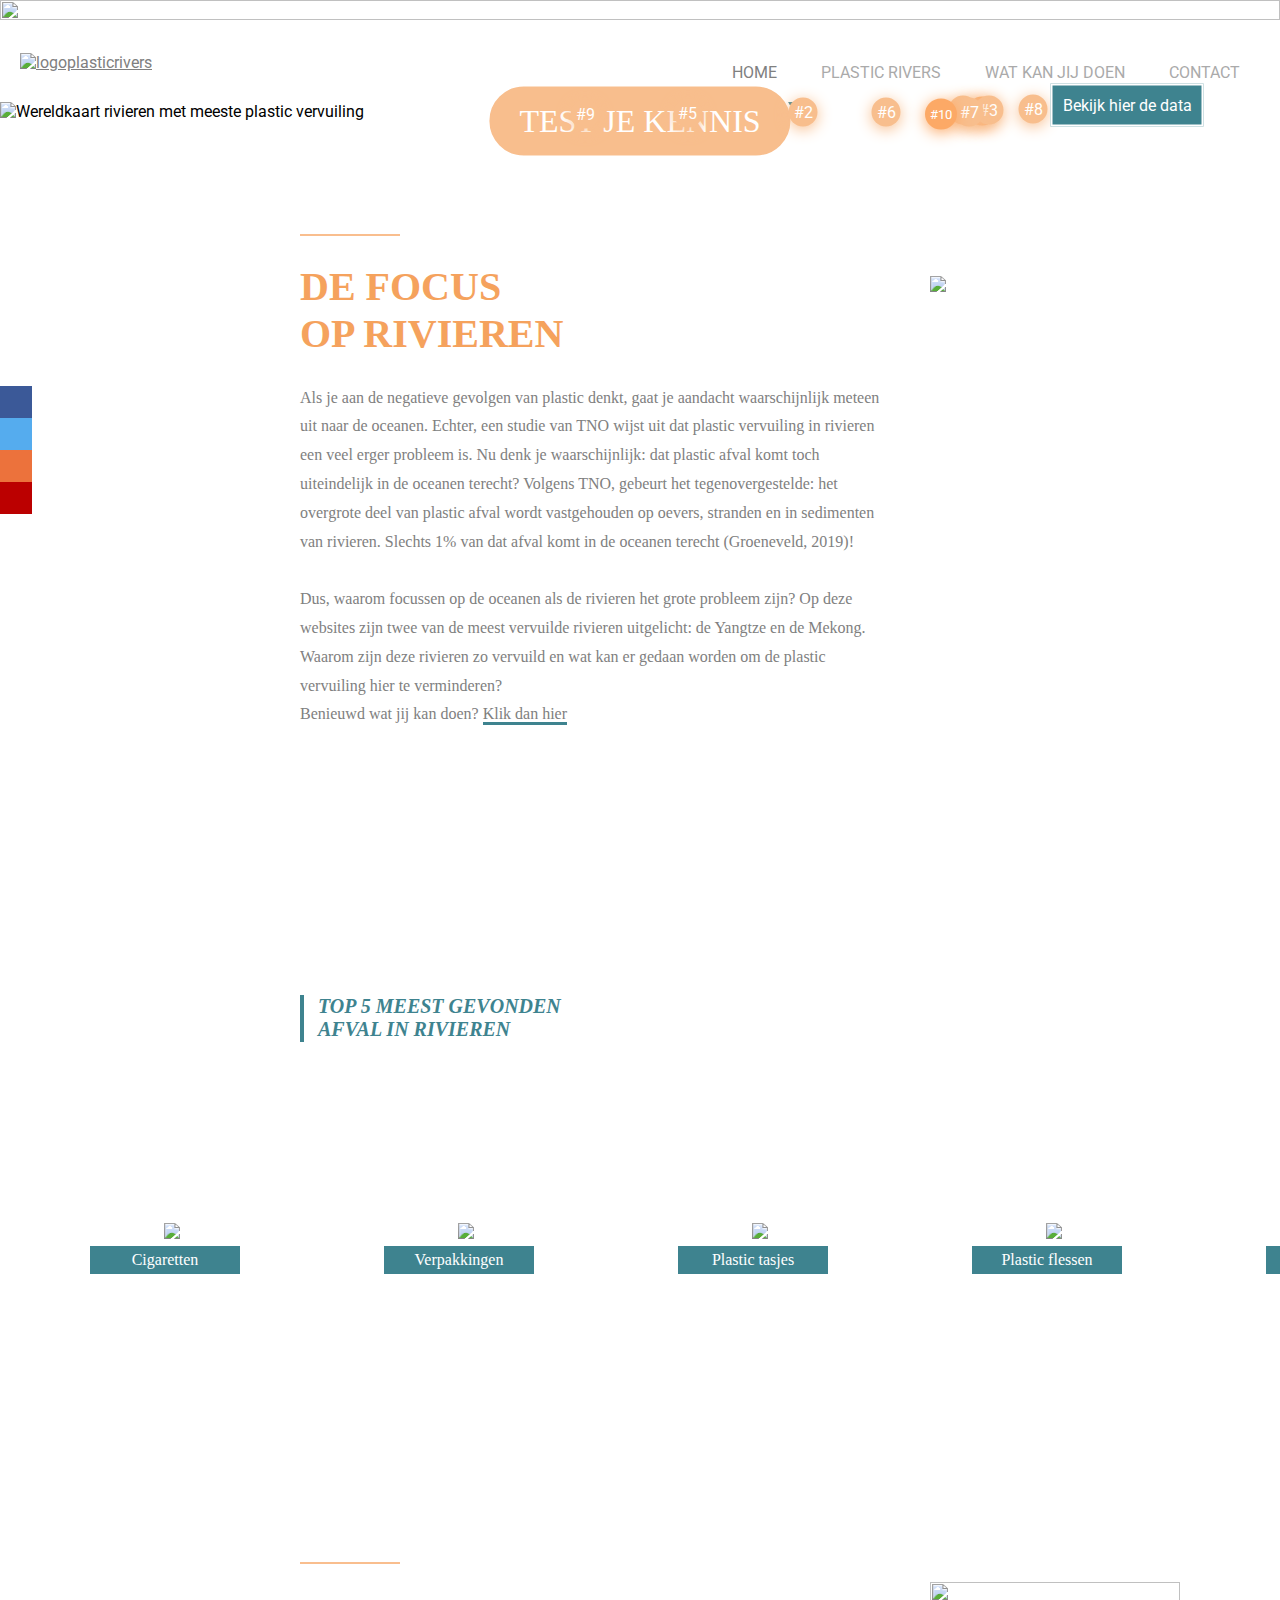
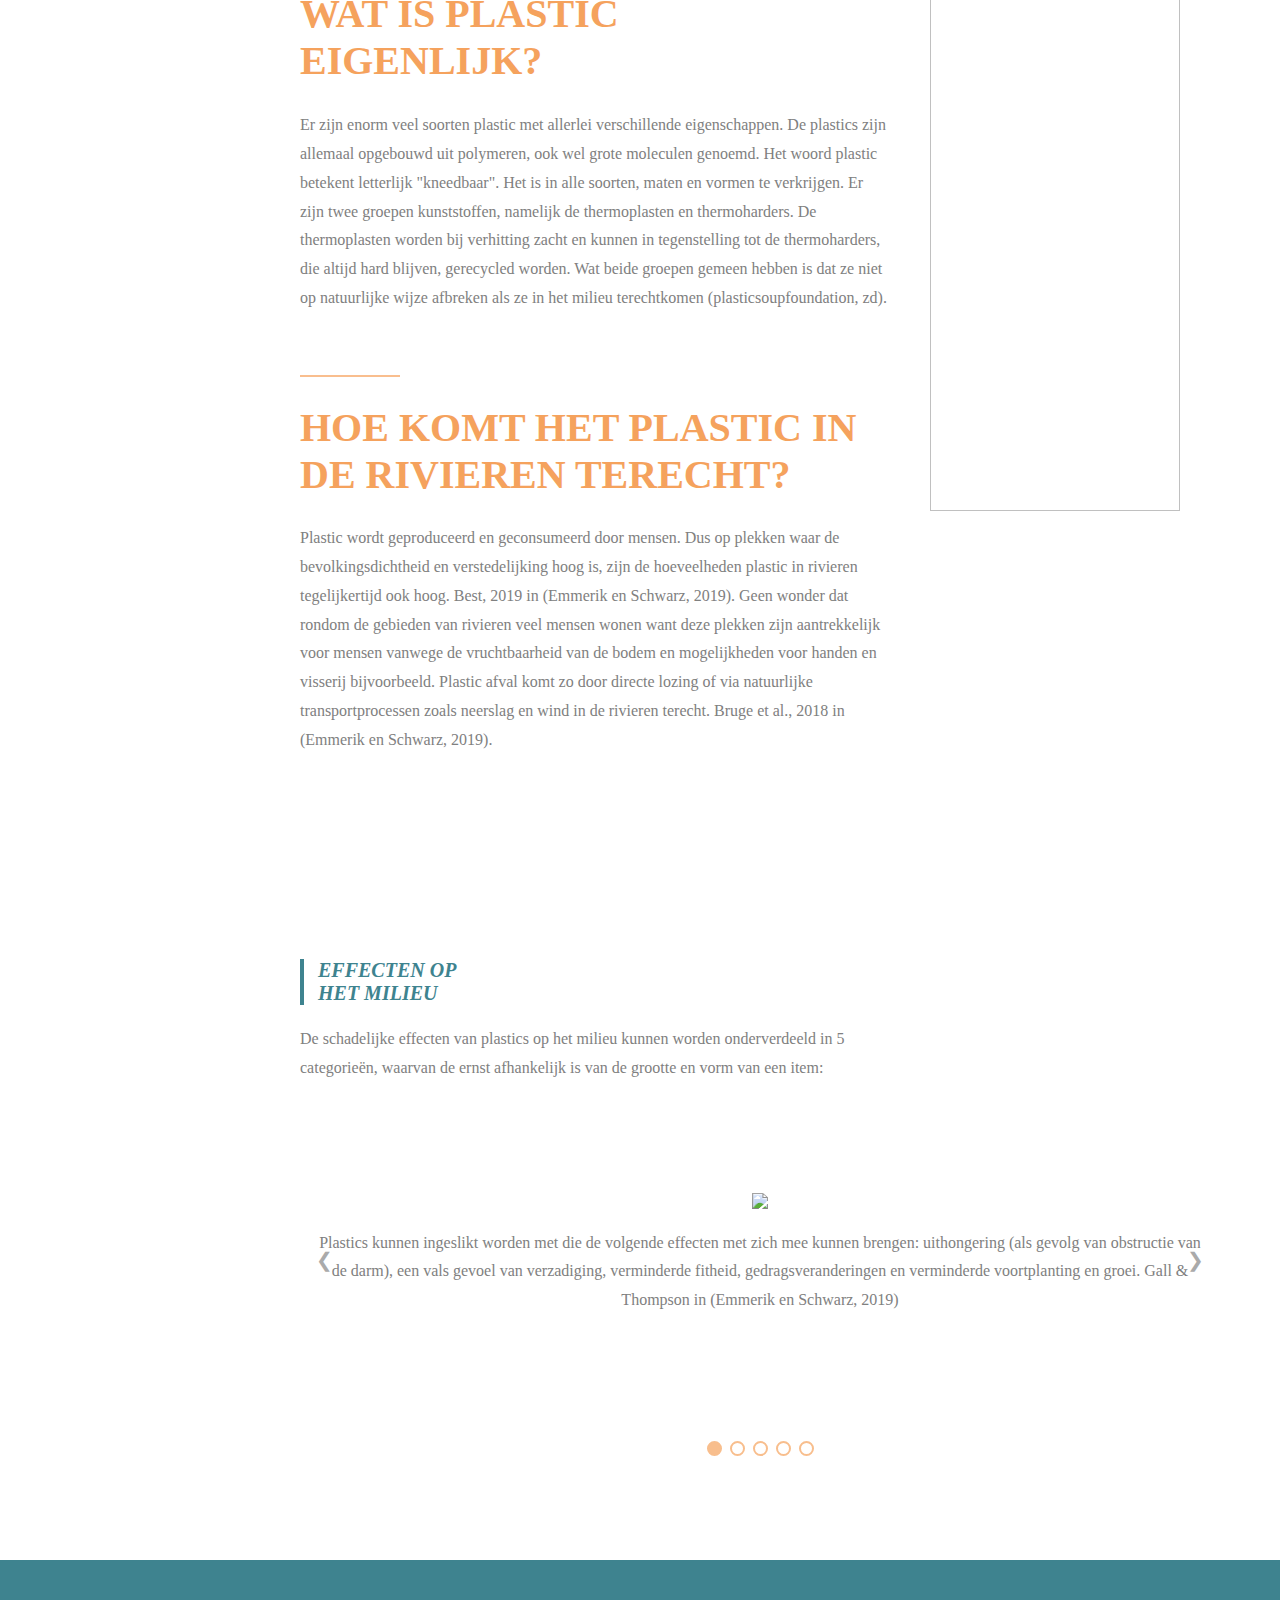
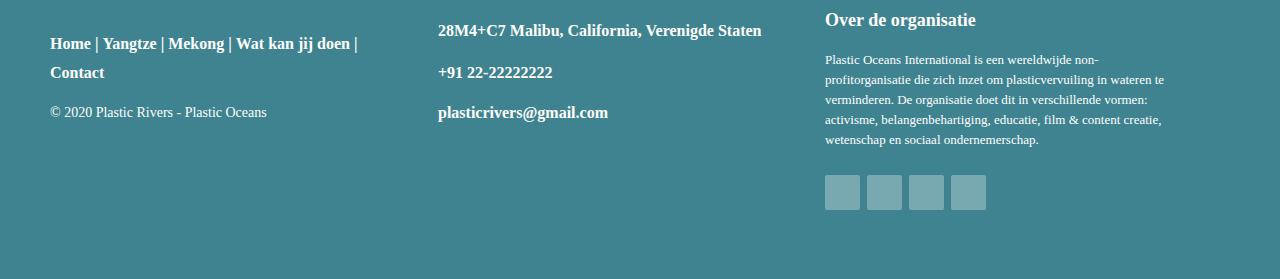
==== commit 0b3ecbd3: "Add files via upload" ====
--- a/index.html
+++ b/index.html
@@ -165,7 +165,7 @@
                 </div>
             </div>
         </map>
-    <img src="https://geobranche.nl/gmd1920/SterreRaven/Images/WorldPlastic99.png" width="100%" usemap="workmap">
+    <img src="https://geobranche.nl/gmd1920/SterreRaven/Images/WorldPlastic99.png" width="100%" usemap="workmap" alt="Wereldkaart rivieren met meeste plastic vervuiling">
     </div>
     </div>
         <br><br><br><br><br>
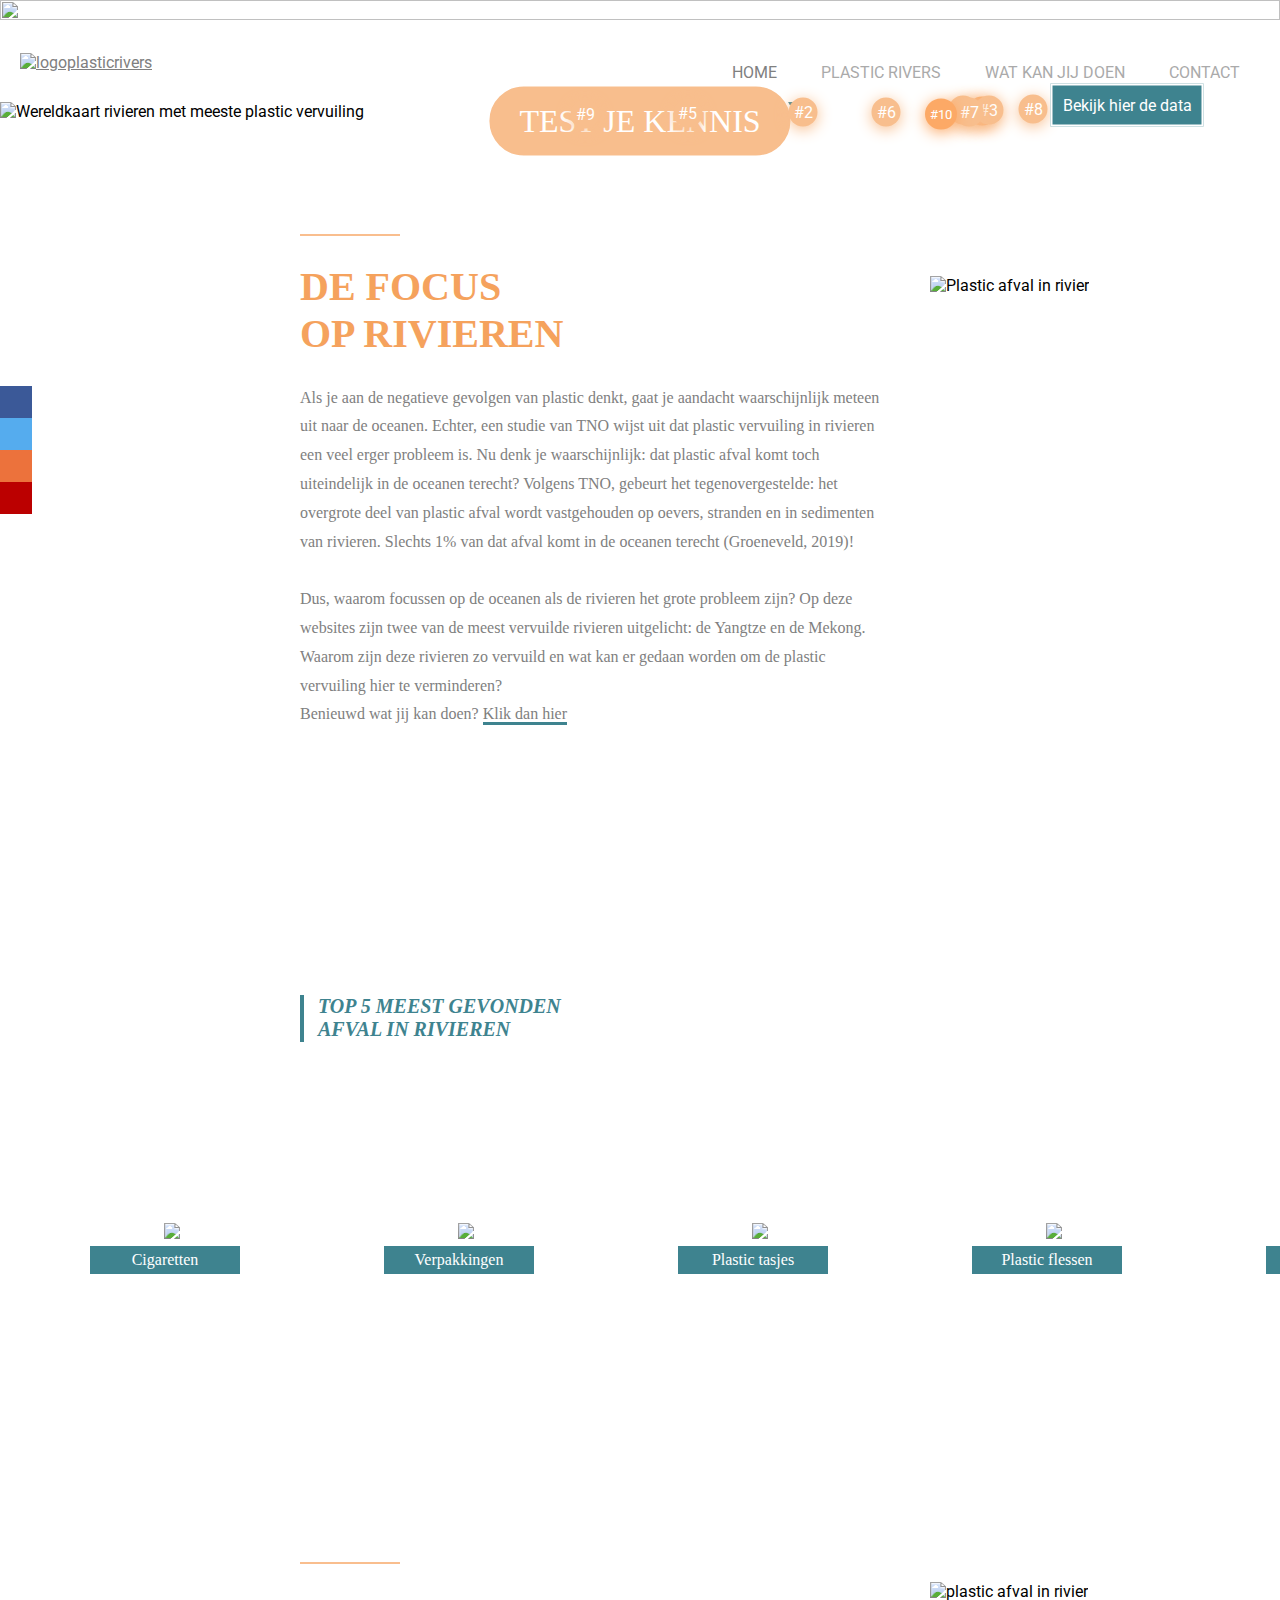
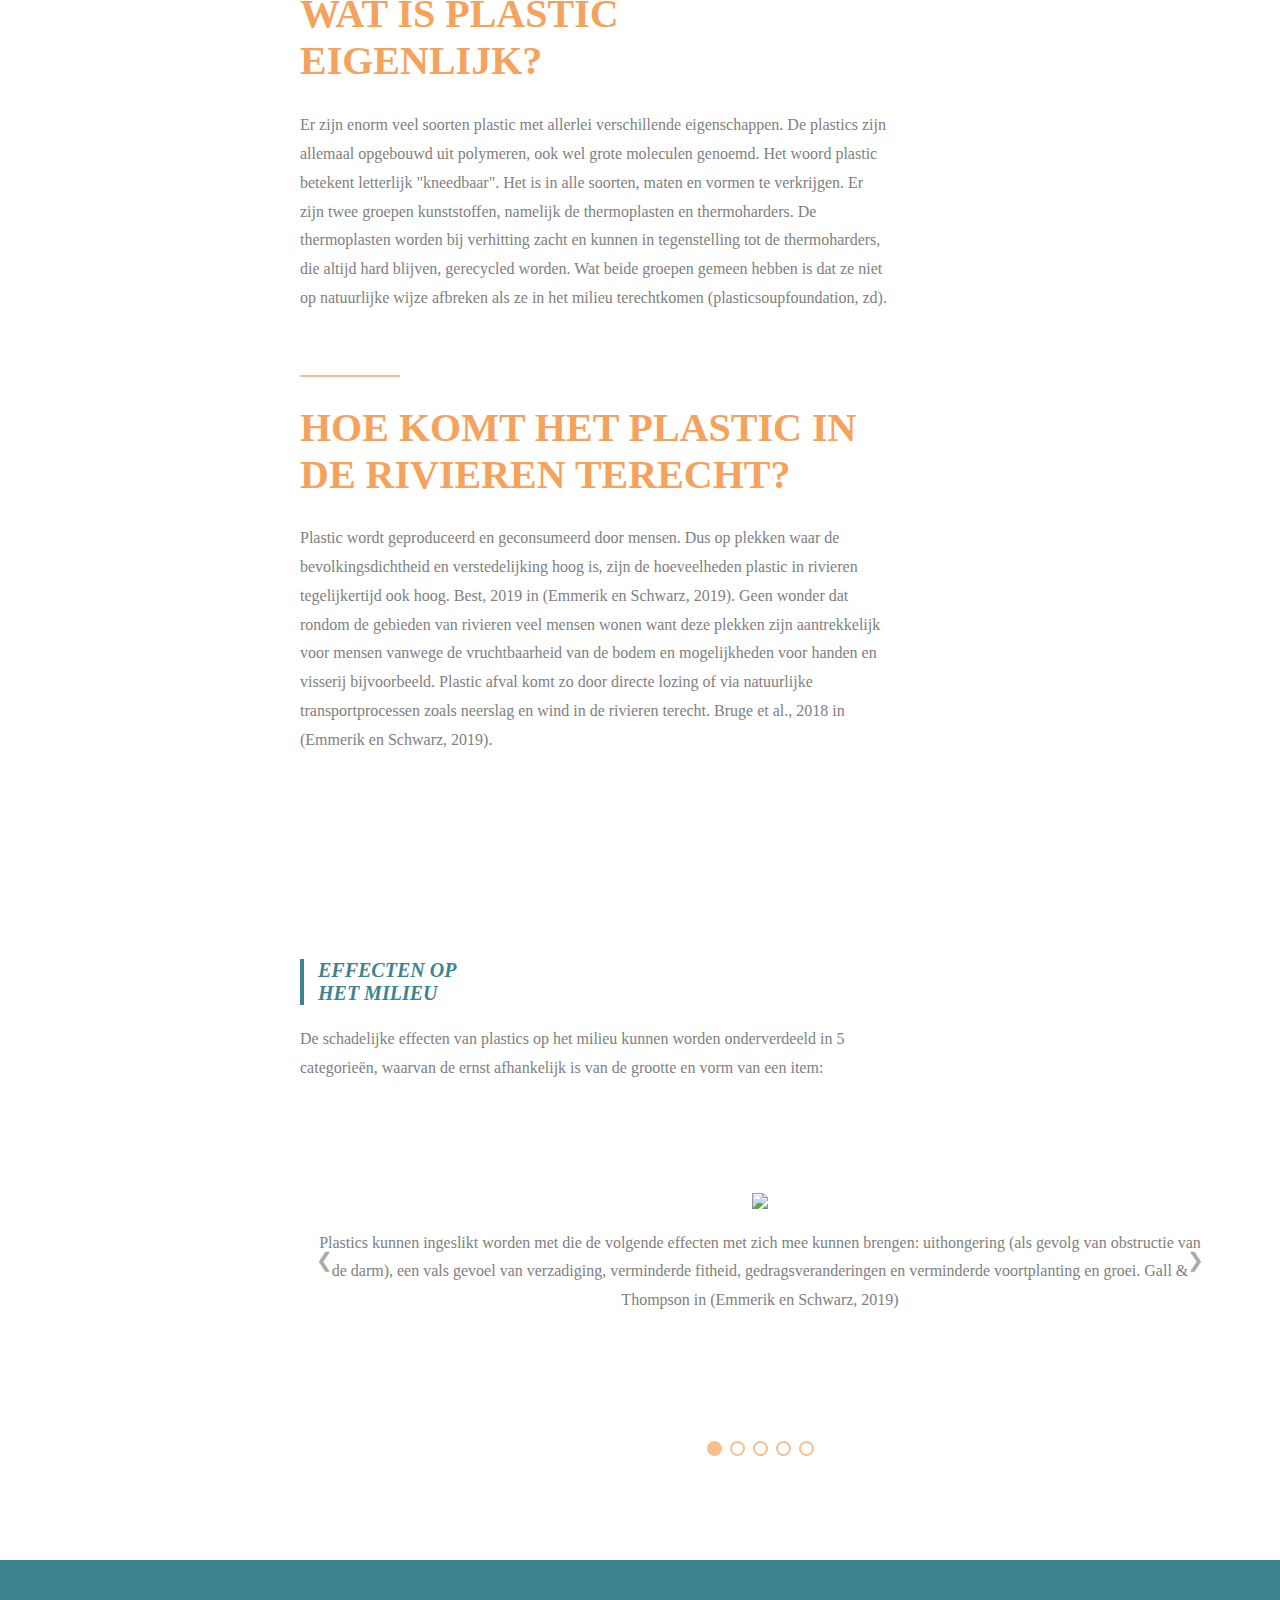
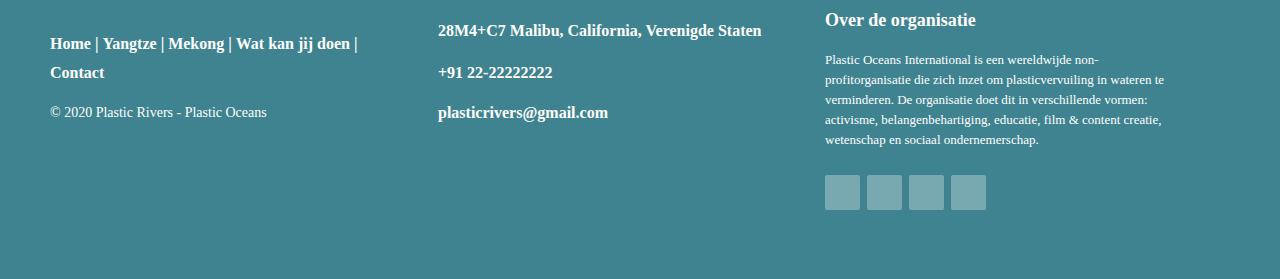
==== commit b525b217: "Add files via upload" ====
--- a/index.html
+++ b/index.html
@@ -188,7 +188,7 @@
             <br>Benieuwd wat jij kan doen? <a class="link-1" href="https://www.plasticsoupfoundation.org/wat-jij-kunt-doen/" target="_blanc"> Klik dan hier</a></div>
         
         <!-- grid class "image" -->
-        <div class="image"><img src="https://geobranche.nl/gmd1920/SterreRaven/Images/Image1.png" width="70%"></div>
+        <div class="image"><img src="https://geobranche.nl/gmd1920/SterreRaven/Images/Image1.png" width="70%" alt="Plastic afval in rivier"></div>
 
         <!--grid class "plastic"-->
         <div class="plastic">   
@@ -221,7 +221,7 @@
 
         <!-- grid class "image" -->
             <div class="image-2">
-            <br><br><img src="https://geobranche.nl/gmd1920/SterreRaven/Images/Image2.png" width="80%" height="80%"></div>
+            <br><br><img src="https://geobranche.nl/gmd1920/SterreRaven/Images/Image2.png" width="80%" height="80%" alt="plastic afval in rivier"></div>
 
             
         <!--grid class "Effecten"-->
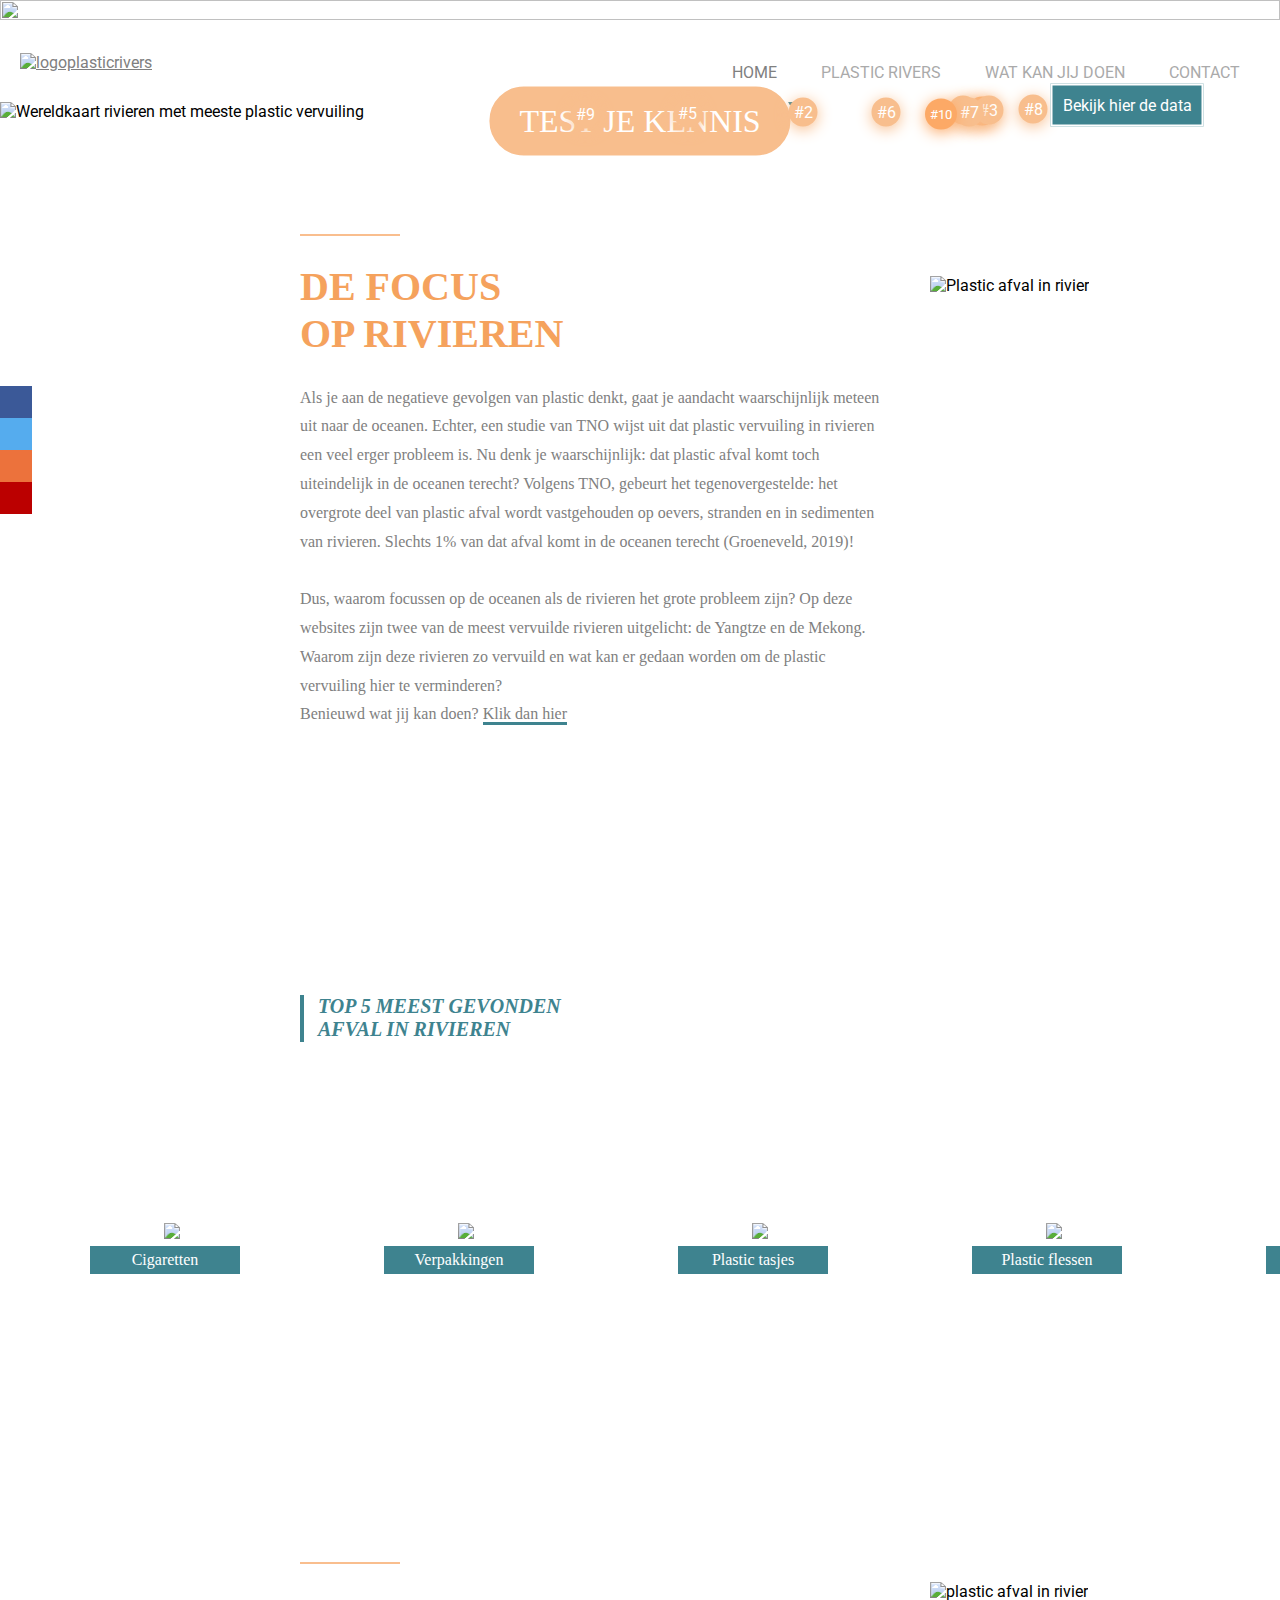
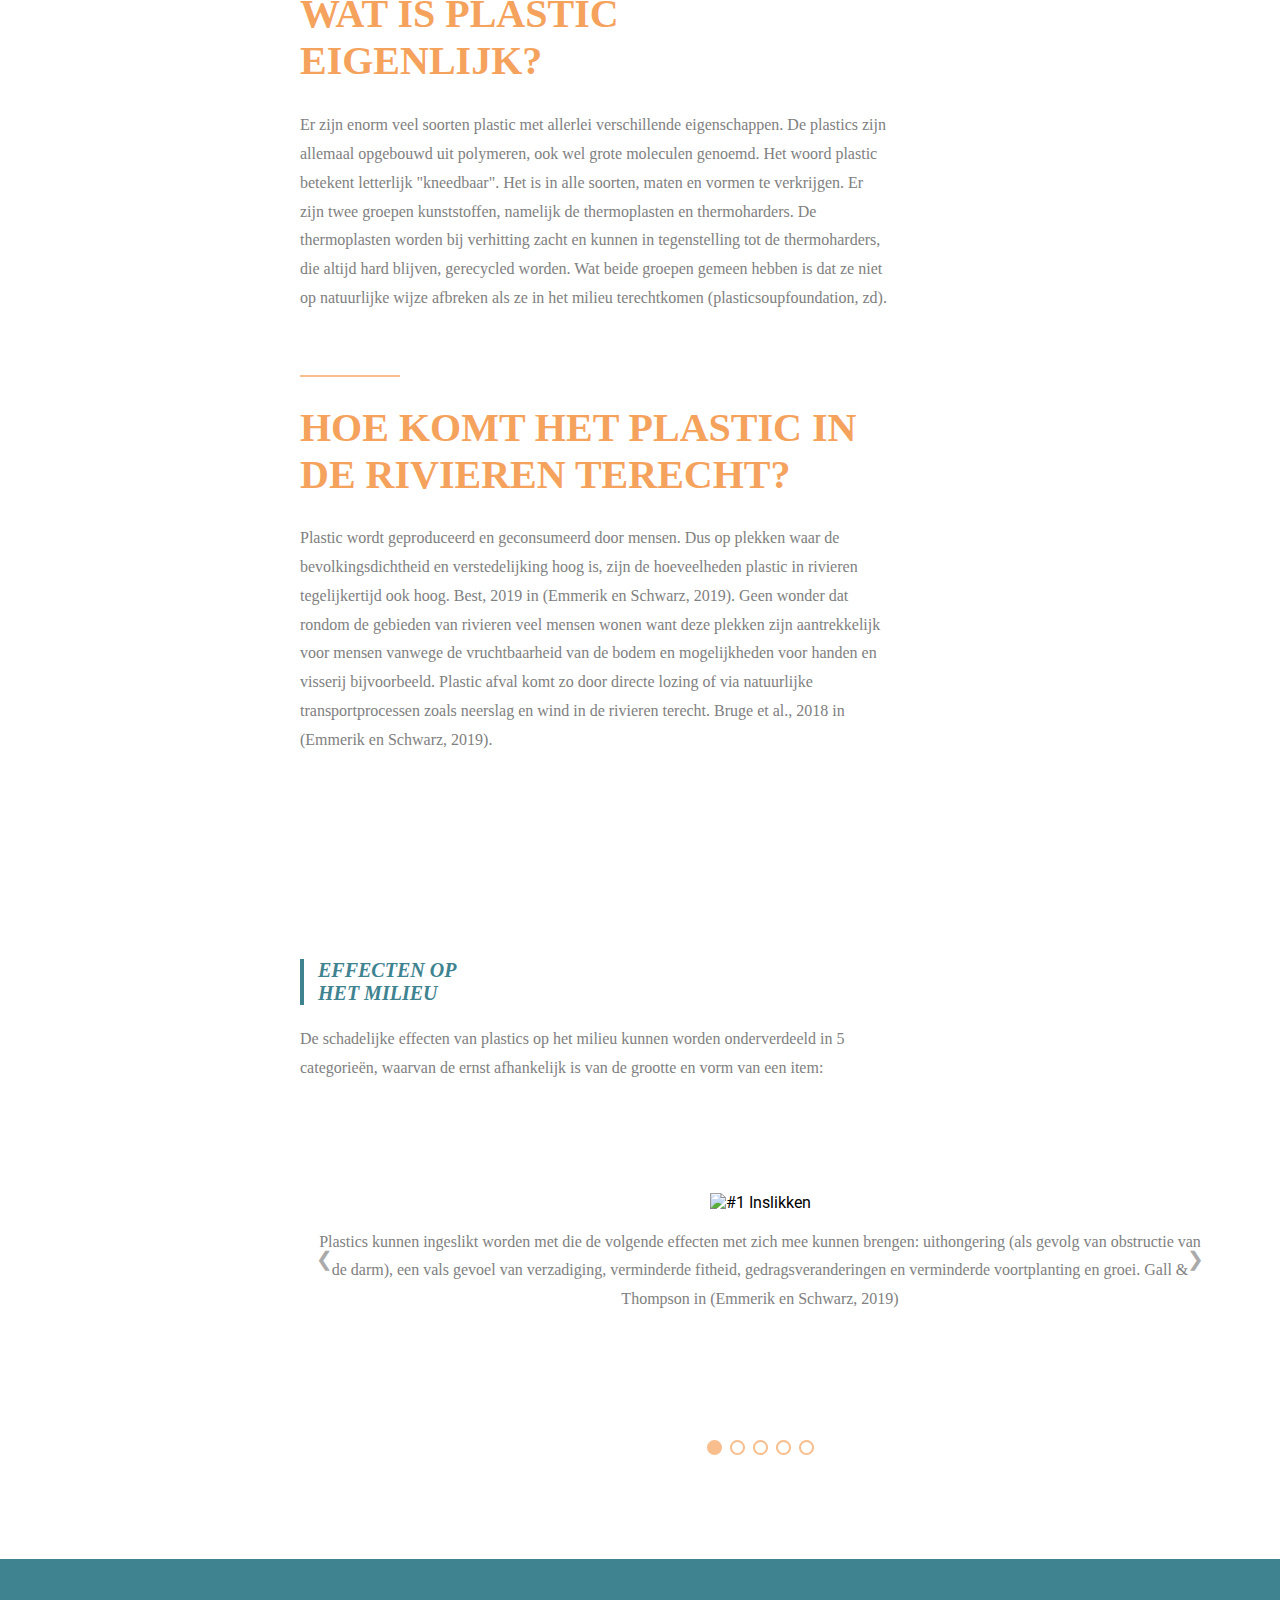
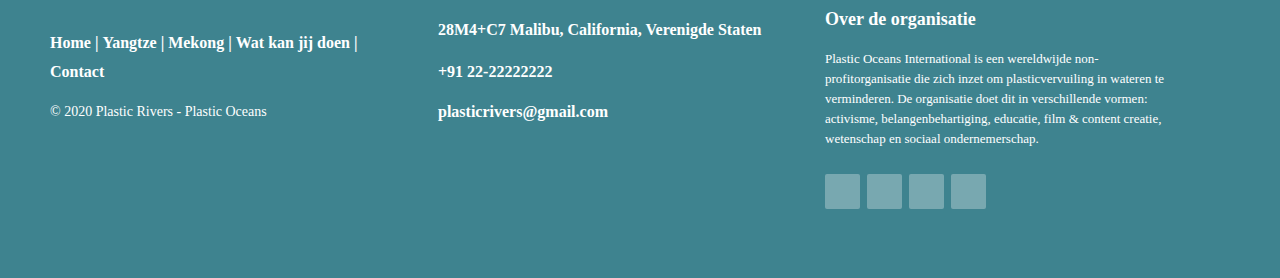
==== commit ff6baee6: "Add files via upload" ====
--- a/index.html
+++ b/index.html
@@ -197,13 +197,13 @@
             <div class="grid-container-plasticsorts">
                 <div><img src="https://geobranche.nl/gmd1920/SterreRaven/Images/cigaretten.png" width="80%">
                     <div class="text">Cigaretten</div></div>
-                <div><img src="https://geobranche.nl/gmd1920/SterreRaven/Images/verpakking.png" width="80%">
+                <div><img src="https://geobranche.nl/gmd1920/SterreRaven/Images/Verpakking.png" width="80%">
                     <div class="text">Verpakkingen</div></div>
                 <div><img src="https://geobranche.nl/gmd1920/SterreRaven/Images/tas.png" width="80%">
                     <div class="text">Plastic tasjes</div></div>  
                 <div><img src="https://geobranche.nl/gmd1920/SterreRaven/Images/fles.png" width="60%">
                     <div class="text">Plastic flessen</div></div>
-                <div><img src="https://geobranche.nl/gmd1920/SterreRaven/Images/dopje.png" width="80%">
+                <div><img src="https://geobranche.nl/gmd1920/SterreRaven/Images/Dopje.png" width="80%">
                     <div class="text">Dopjes</div></div>
               </div>
             </div>
@@ -231,23 +231,23 @@
 
                 <div class="slideshow-container">
 
-                    <div class="mySlides"> <img src="https://geobranche.nl/gmd1920/SterreRaven/Images/Inslikken.png">
+                    <div class="mySlides"> <img src="https://geobranche.nl/gmd1920/SterreRaven/Images/Inslikken.png" alt="#1 Inslikken">
                       <p>Plastics kunnen ingeslikt worden met die de volgende effecten met zich mee kunnen brengen: uithongering (als gevolg van obstructie van de darm), een vals gevoel van verzadiging, verminderde fitheid, gedragsveranderingen en verminderde voortplanting en groei. Gall & Thompson in (Emmerik en Schwarz, 2019)</p>
                     </div>
                     
-                    <div class="mySlides"> <img src="https://geobranche.nl/gmd1920/SterreRaven/Images/verstrengeling.png" width="30%">
+                    <div class="mySlides"> <img src="https://geobranche.nl/gmd1920/SterreRaven/Images/verstrengeling.png" width="30%" alt="#2 Verstrengeling">
                       <p>Verstrikking in plastic materiaal is vaak geregistreerd in mariene omgevingen. Er worden schildpadden, vissen, haaien en meer gewervelde dieren waargenomen die dodelijk vastzitten in plastic afval; voornamelijk in achtergelaten vistuig, vanwege de grootte en de aard van het materiaal. Gall & Thompson in (Emmerik en Schwarz, 2019). Dit tast de ecosystemen sterk aan.</p>
                     </div>
                     
-                    <div class="mySlides"> <img src="https://geobranche.nl/gmd1920/SterreRaven/Images/giftig.png" width="15%">
+                    <div class="mySlides"> <img src="https://geobranche.nl/gmd1920/SterreRaven/Images/giftig.png" width="15%" alt="#3 Giftig">
                       <p>Er zijn giftige effecten die samenhangen met de opname van microplastic in organismen.</p>
                     </div>
 
-                    <div class="mySlides"> <img src="https://geobranche.nl/gmd1920/SterreRaven/Images/microplastics.png" width="30%">
+                    <div class="mySlides"> <img src="https://geobranche.nl/gmd1920/SterreRaven/Images/microplastics.png" width="25%" alt="#4 Microplastics">
                       <p>Plastics kunnen tientallen jaren intact blijven of in kleinere fragmenten worden afgebroken. Weinstein, Crocker, & Gray in (Emmerik en Schwarz, 2019). Plastics hebben namelijk de neiging om in kleinere stukjes uiteen te vallen tot de grootte van micro- en nanoplastics. Deze microplastics worden al teruggevonden in voedingsproducten zoals bier, kraanwater en zeezout. De plastics kunnen zo de menselijke gezondheid, voedselzekerheid en voedselveiligheid in gevaar brengen. Barboza et al., 2018 in (Emmerik en Schwarz, 2019).</p>
                     </div>
 
-                    <div class="mySlides"> <img src="https://geobranche.nl/gmd1920/SterreRaven/Images/levensonderhoud.png" width="40%">
+                    <div class="mySlides"> <img src="https://geobranche.nl/gmd1920/SterreRaven/Images/levensonderhoud.png" width="40%" alt="#5 Levensonderhoud">
                       <p>Plastic afval in rivieren hebben verschillende negatieve gevolgen hebben voor het leven van de mensen. Het overstromingsrisico wordt verhoogd door ophoging van het plastic afval en het kan de transportschepen beschadigen. McIlgorm et al., 2011 in (Emmerik en Schwarz, 2019). Daarnaast hoopt Plastic afval zich op langs rivieroevers en kan dat de waarde van het toerisme aantasten. Ook kunnen de stedelijke afwateringssystemen in gevaar komen doordat deze geblokkeerd worden door het plastic afval.</p>
                     </div>
                     
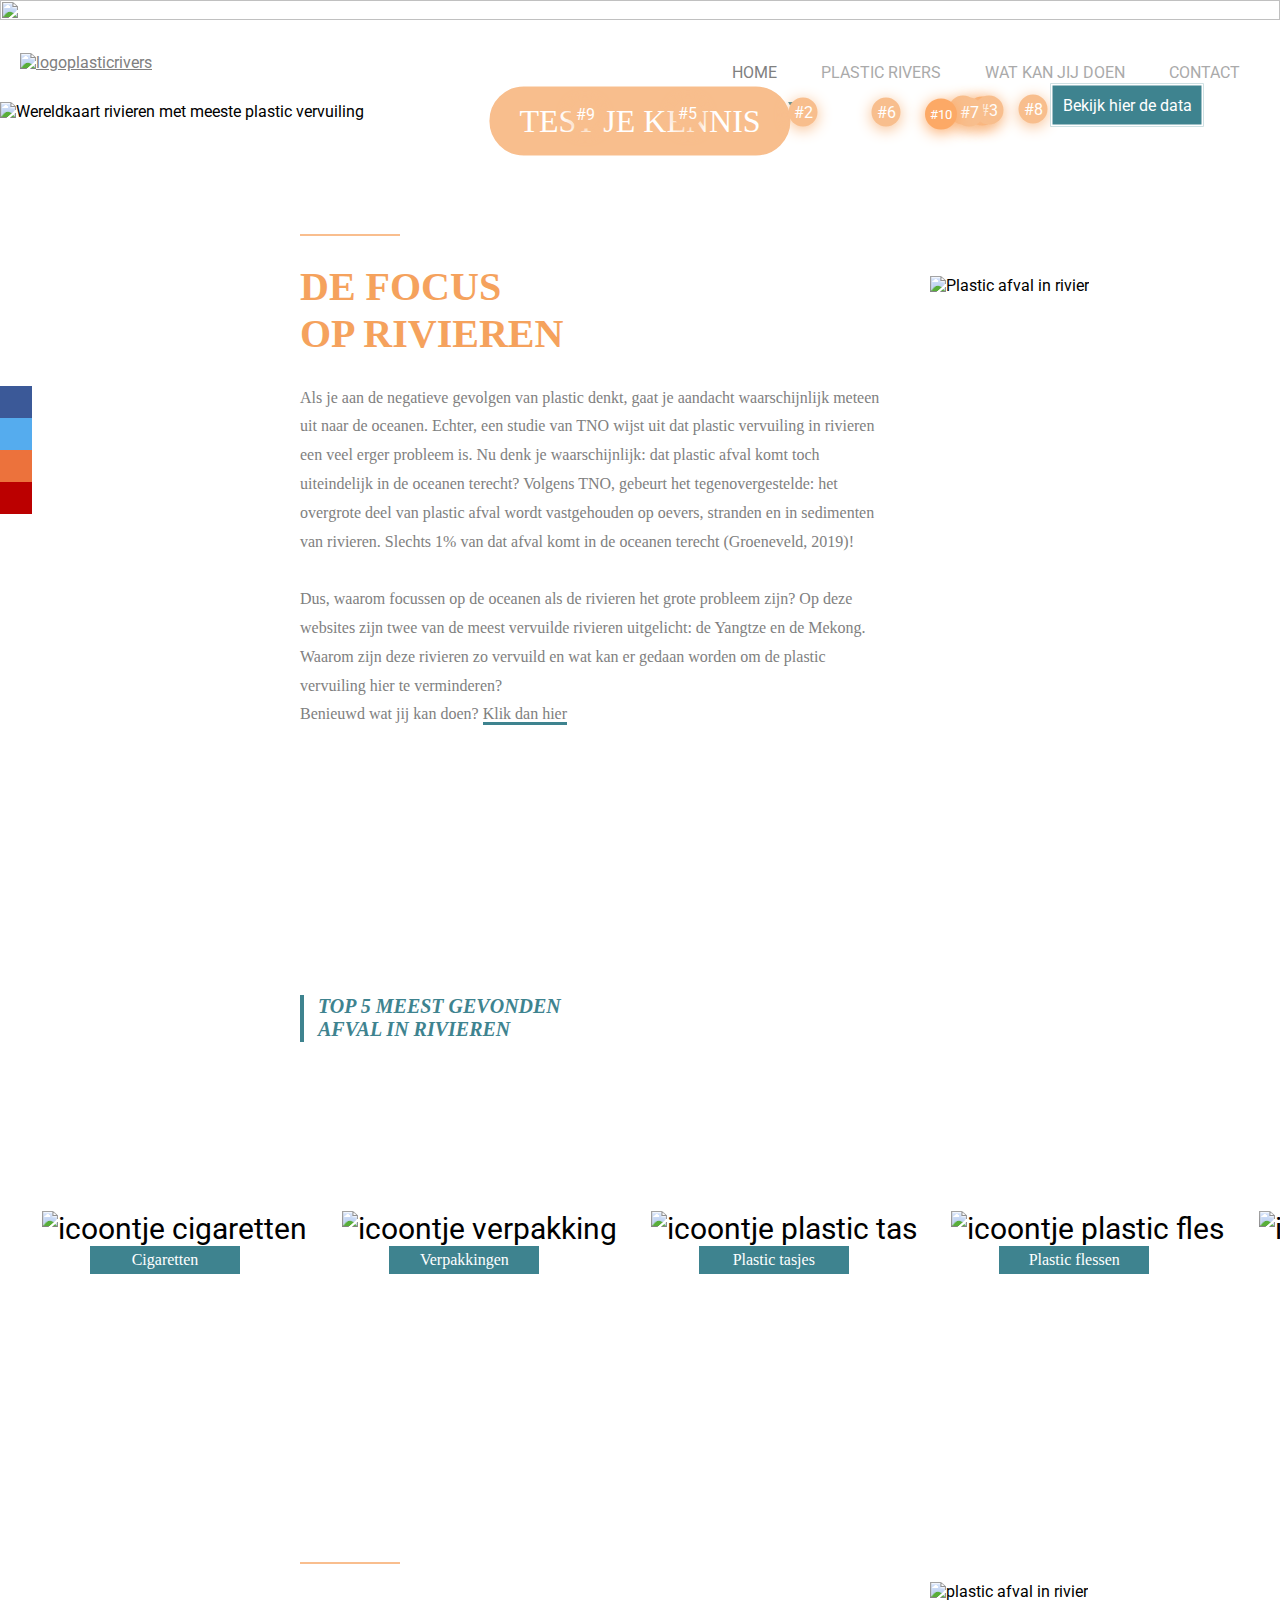
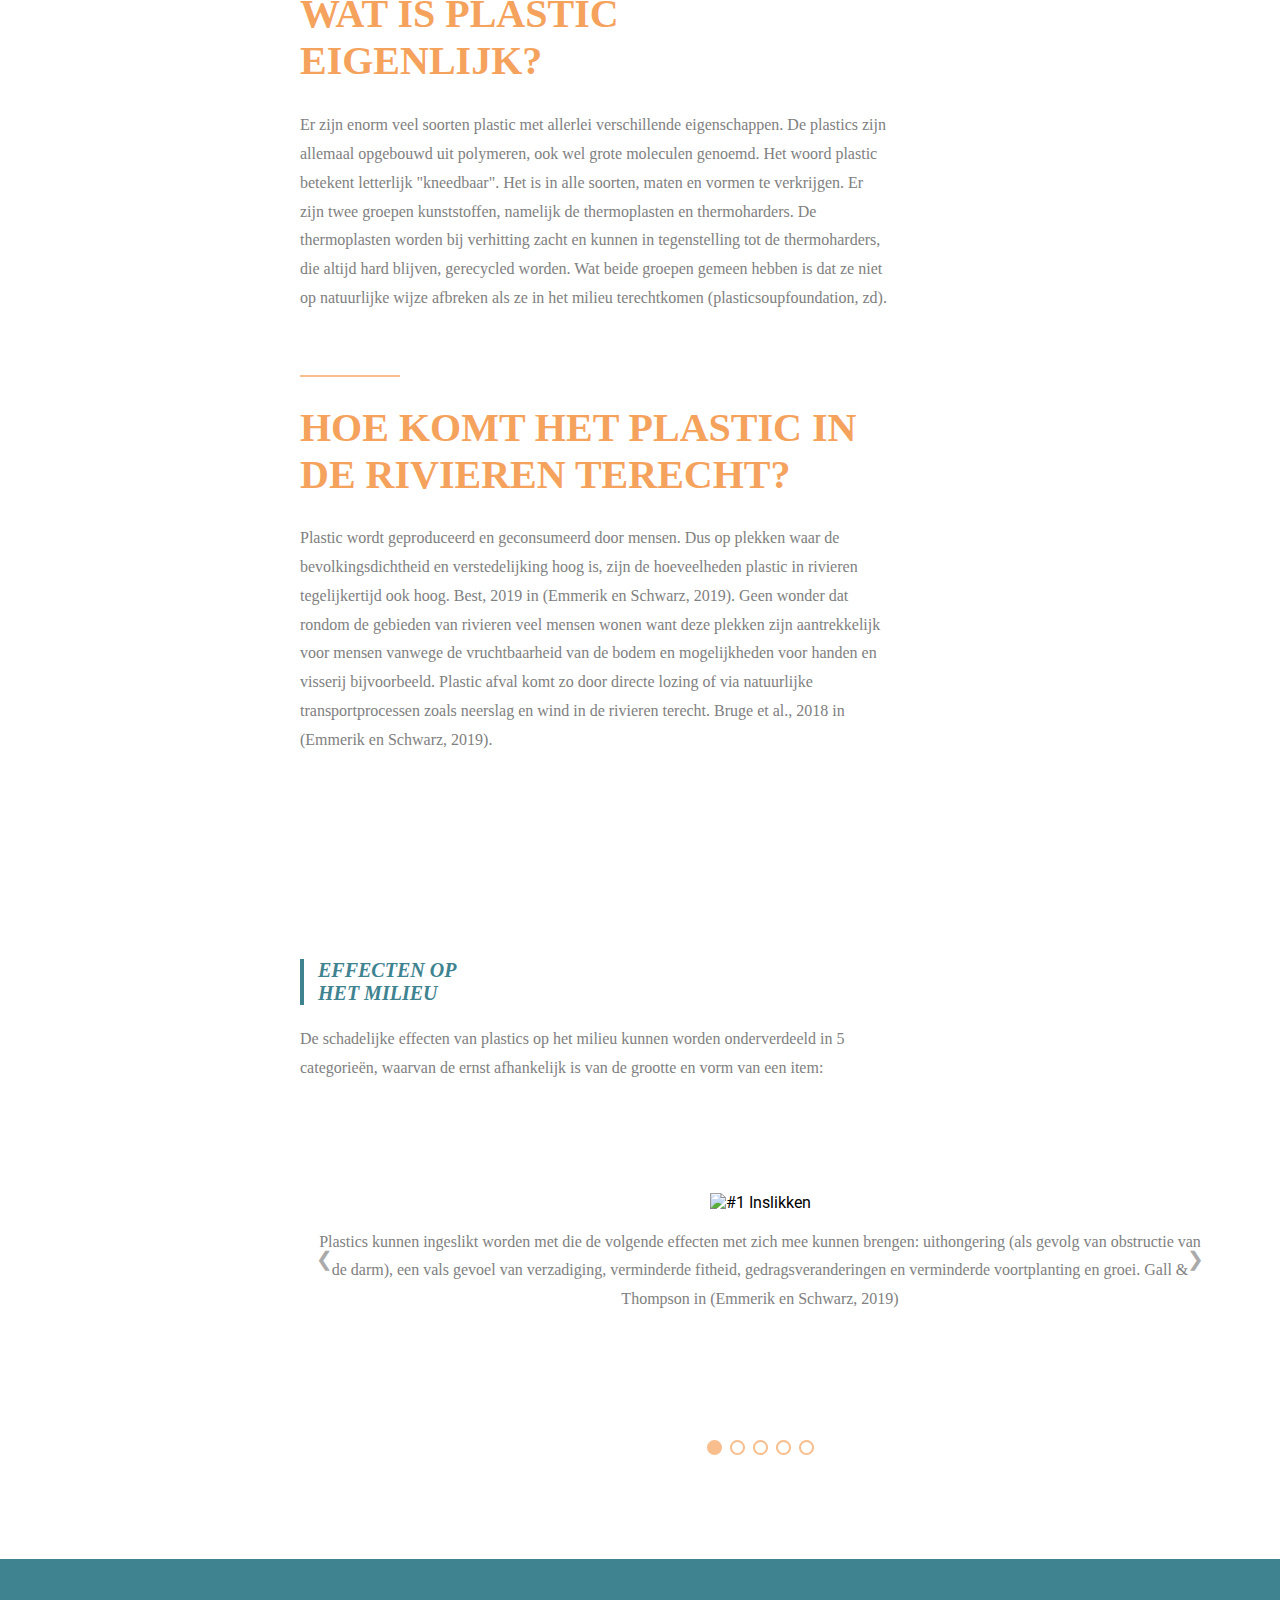
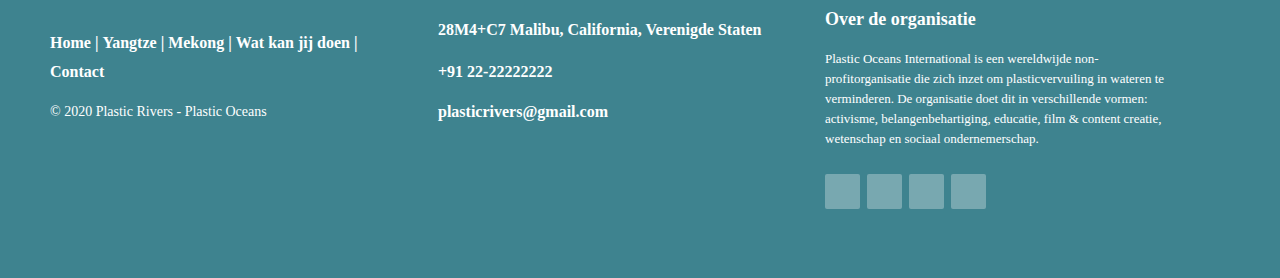
==== commit bca627e1: "Add files via upload" ====
--- a/index.html
+++ b/index.html
@@ -195,15 +195,15 @@
             <h3 class="leftborder1"><em>TOP 5 MEEST GEVONDEN<br>AFVAL IN RIVIEREN</em></h3><br>
             <div style="background-image: url('https://geobranche.nl/gmd1920/SterreRaven/Images/plasticsorts.png');" height="100%">
             <div class="grid-container-plasticsorts">
-                <div><img src="https://geobranche.nl/gmd1920/SterreRaven/Images/cigaretten.png" width="80%">
+                <div><img src="https://geobranche.nl/gmd1920/SterreRaven/Images/cigaretten.png" width="80%" alt="icoontje cigaretten">
                     <div class="text">Cigaretten</div></div>
-                <div><img src="https://geobranche.nl/gmd1920/SterreRaven/Images/Verpakking.png" width="80%">
+                <div><img src="https://geobranche.nl/gmd1920/SterreRaven/Images/Verpakking.png" width="80%" alt="icoontje verpakking">
                     <div class="text">Verpakkingen</div></div>
-                <div><img src="https://geobranche.nl/gmd1920/SterreRaven/Images/tas.png" width="80%">
+                <div><img src="https://geobranche.nl/gmd1920/SterreRaven/Images/tas.png" width="80%" alt="icoontje plastic tas">
                     <div class="text">Plastic tasjes</div></div>  
-                <div><img src="https://geobranche.nl/gmd1920/SterreRaven/Images/fles.png" width="60%">
+                <div><img src="https://geobranche.nl/gmd1920/SterreRaven/Images/fles.png" width="60%" alt="icoontje plastic fles">
                     <div class="text">Plastic flessen</div></div>
-                <div><img src="https://geobranche.nl/gmd1920/SterreRaven/Images/Dopje.png" width="80%">
+                <div><img src="https://geobranche.nl/gmd1920/SterreRaven/Images/Dopje.png" width="80%" alt="icoontje dopjes">
                     <div class="text">Dopjes</div></div>
               </div>
             </div>
@@ -247,7 +247,7 @@
                       <p>Plastics kunnen tientallen jaren intact blijven of in kleinere fragmenten worden afgebroken. Weinstein, Crocker, & Gray in (Emmerik en Schwarz, 2019). Plastics hebben namelijk de neiging om in kleinere stukjes uiteen te vallen tot de grootte van micro- en nanoplastics. Deze microplastics worden al teruggevonden in voedingsproducten zoals bier, kraanwater en zeezout. De plastics kunnen zo de menselijke gezondheid, voedselzekerheid en voedselveiligheid in gevaar brengen. Barboza et al., 2018 in (Emmerik en Schwarz, 2019).</p>
                     </div>
 
-                    <div class="mySlides"> <img src="https://geobranche.nl/gmd1920/SterreRaven/Images/levensonderhoud.png" width="40%" alt="#5 Levensonderhoud">
+                    <div class="mySlides"> <img src="https://geobranche.nl/gmd1920/SterreRaven/Images/levensonderhoud.png" width="35%" alt="#5 Levensonderhoud">
                       <p>Plastic afval in rivieren hebben verschillende negatieve gevolgen hebben voor het leven van de mensen. Het overstromingsrisico wordt verhoogd door ophoging van het plastic afval en het kan de transportschepen beschadigen. McIlgorm et al., 2011 in (Emmerik en Schwarz, 2019). Daarnaast hoopt Plastic afval zich op langs rivieroevers en kan dat de waarde van het toerisme aantasten. Ook kunnen de stedelijke afwateringssystemen in gevaar komen doordat deze geblokkeerd worden door het plastic afval.</p>
                     </div>
                     
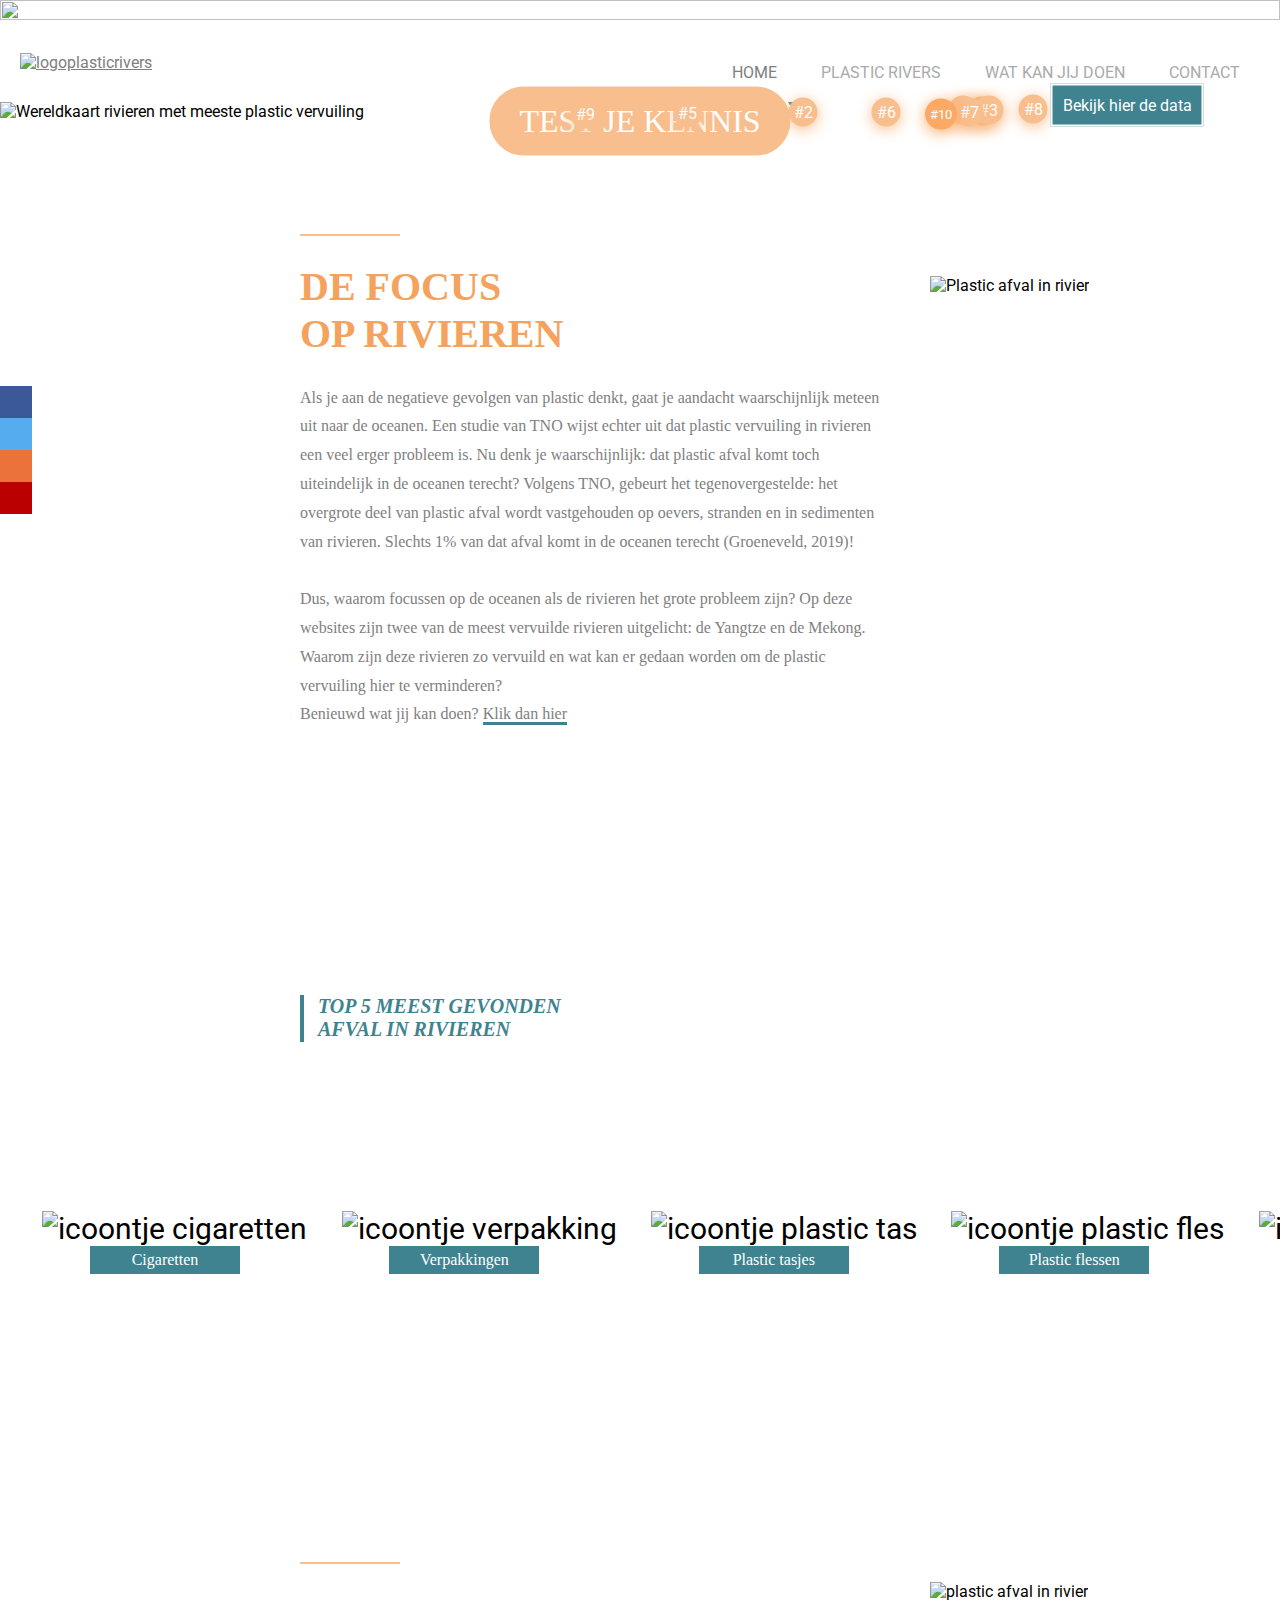
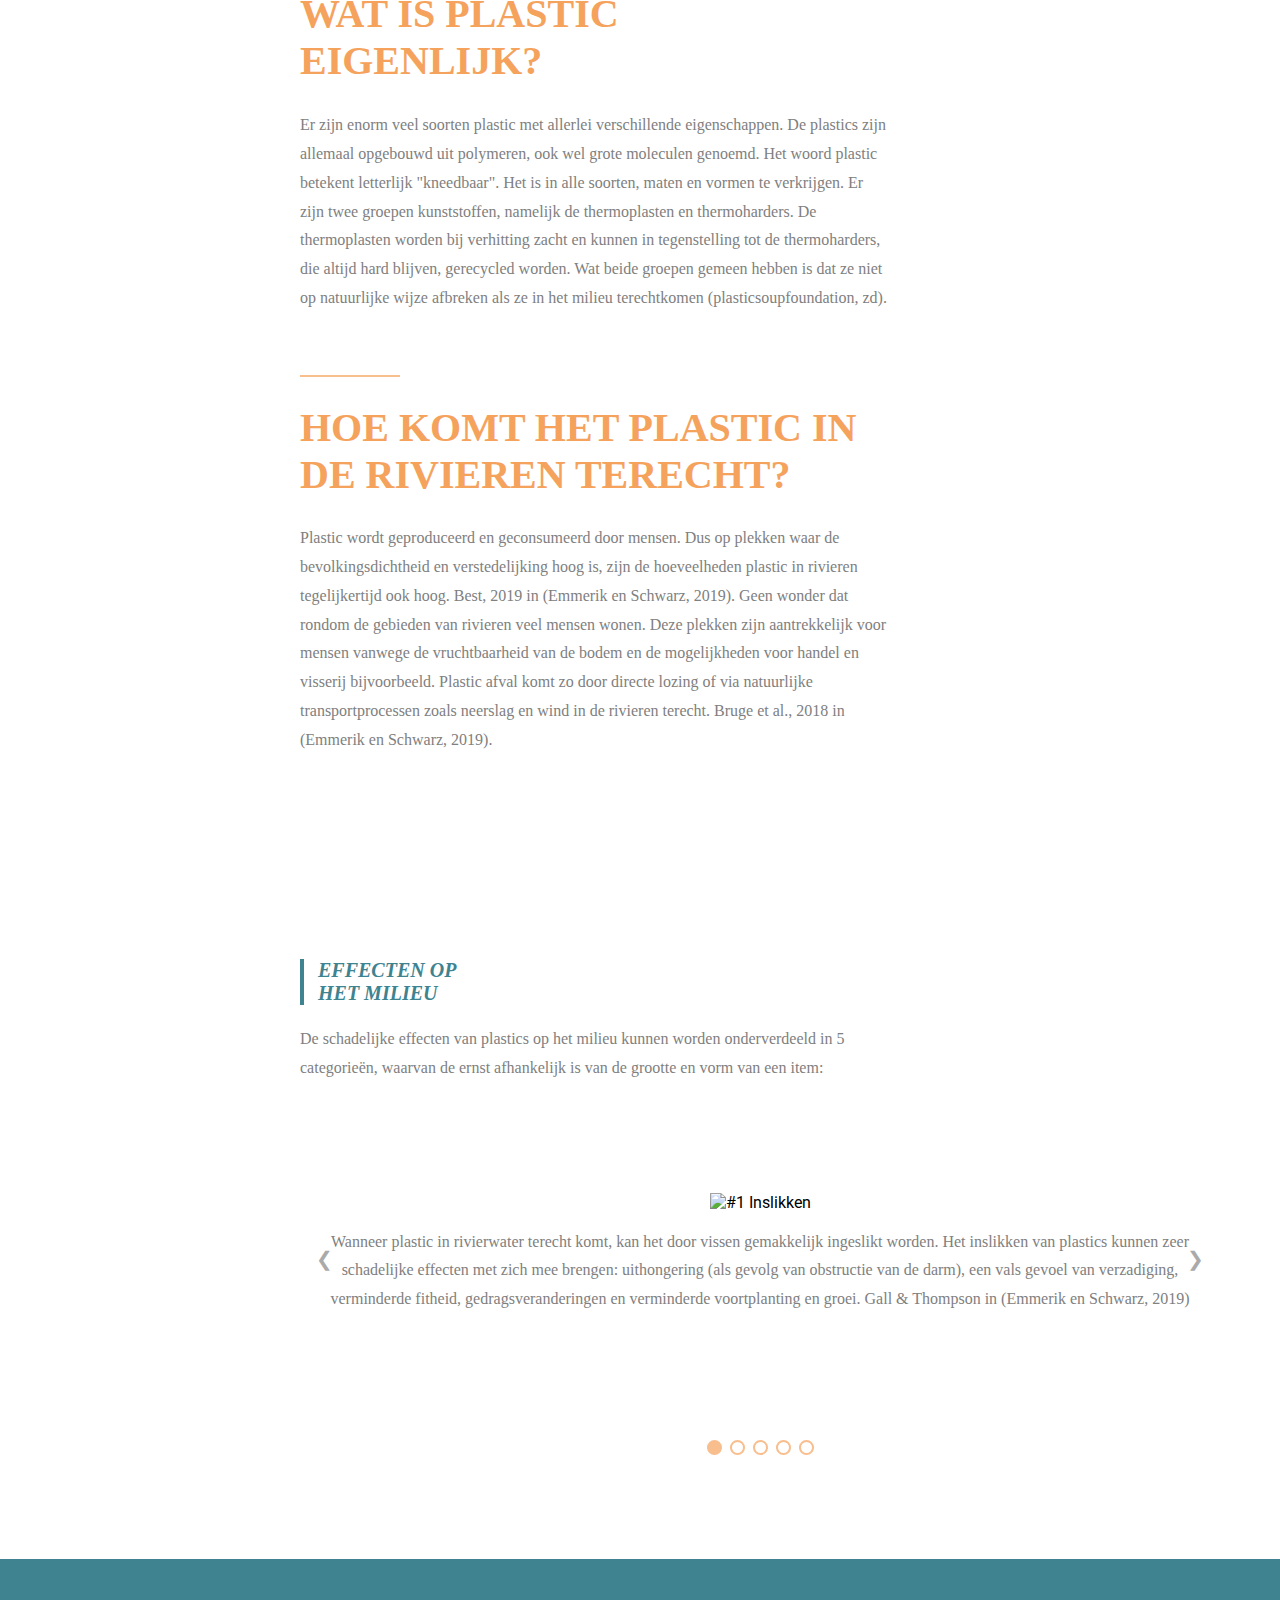
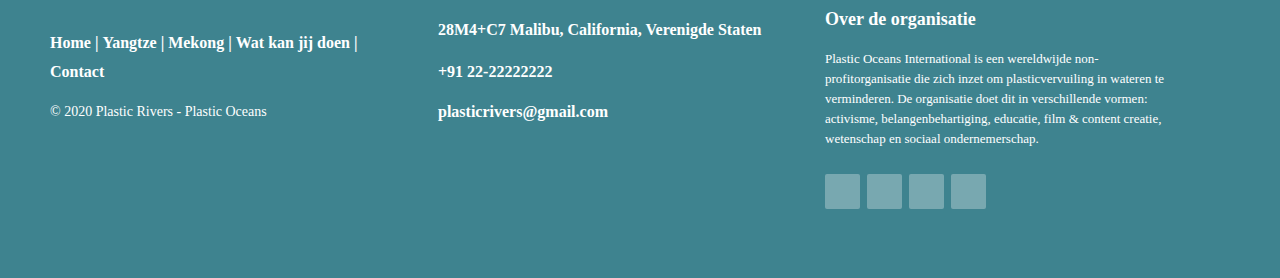
==== commit 4757a580: "Add files via upload" ====
--- a/index.html
+++ b/index.html
@@ -1,5 +1,5 @@
 <!DOCTYPE html>
-<html>
+<html lang="nl">
 <head>
     <title>homepage</title>
     <link href="index.css" rel="stylesheet" type="text/css">
@@ -11,7 +11,7 @@
 <body>
     <!-- navigatie -->
     <a class="navbar-brand" href="index.html">
-    <img class="logo" src="https://geobranche.nl/gmd1920/SterreRaven/Images//Plastic Rivers.png" alt="logoplasticrivers" width="20%" height="20%"></a>
+    <img class="logo" src="https://geobranche.nl/gmd1920/SterreRaven/Images/PlasticRivers.png" alt="logoplasticrivers" width="20%" height="20%"></a>
     <div class="navigation">
         <a class="active" href=index.html>HOME</a>
         <div class="dropdown">
@@ -183,7 +183,7 @@
         <div class="middle" >
         <hr class="line-orange-left">
         <h1>DE FOCUS <br> OP RIVIEREN</h1>
-        <p>Als je aan de negatieve gevolgen van plastic denkt, gaat je aandacht waarschijnlijk meteen uit naar de oceanen. Echter, een studie van TNO wijst uit dat plastic vervuiling in rivieren een veel erger probleem is. Nu denk je waarschijnlijk: dat plastic afval komt toch uiteindelijk in de oceanen terecht? Volgens TNO, gebeurt het tegenovergestelde: het overgrote deel van plastic afval wordt vastgehouden op oevers, stranden en in sedimenten van rivieren. Slechts 1% van dat afval komt in de oceanen terecht (Groeneveld, 2019)!
+        <p>Als je aan de negatieve gevolgen van plastic denkt, gaat je aandacht waarschijnlijk meteen uit naar de oceanen. Een studie van TNO wijst echter uit dat plastic vervuiling in rivieren een veel erger probleem is. Nu denk je waarschijnlijk: dat plastic afval komt toch uiteindelijk in de oceanen terecht? Volgens TNO, gebeurt het tegenovergestelde: het overgrote deel van plastic afval wordt vastgehouden op oevers, stranden en in sedimenten van rivieren. Slechts 1% van dat afval komt in de oceanen terecht (Groeneveld, 2019)!
             <br><br>Dus, waarom focussen op de oceanen als de rivieren het grote probleem zijn? Op deze websites zijn twee van de meest vervuilde rivieren uitgelicht: de Yangtze en de Mekong. Waarom zijn deze rivieren zo vervuild en wat kan er gedaan worden om de plastic vervuiling hier te verminderen?
             <br>Benieuwd wat jij kan doen? <a class="link-1" href="https://www.plasticsoupfoundation.org/wat-jij-kunt-doen/" target="_blanc"> Klik dan hier</a></div>
         
@@ -216,7 +216,7 @@
             <p>Er zijn enorm veel soorten plastic met allerlei verschillende eigenschappen. De plastics zijn allemaal opgebouwd uit polymeren, ook wel grote moleculen genoemd. Het woord plastic betekent letterlijk "kneedbaar". Het is in alle soorten, maten en vormen te verkrijgen. Er zijn twee groepen kunststoffen, namelijk de thermoplasten en thermoharders. De thermoplasten worden bij verhitting zacht en kunnen in tegenstelling tot de thermoharders, die altijd hard blijven, gerecycled worden. Wat beide groepen gemeen hebben is dat ze niet op natuurlijke wijze afbreken als ze in het milieu terechtkomen (plasticsoupfoundation, zd).</p>  
             <br><br><hr class="line-orange-left">
             <h1>HOE KOMT HET PLASTIC IN<br>DE RIVIEREN TERECHT?</h1>
-            <p>Plastic wordt geproduceerd en geconsumeerd door mensen. Dus op plekken waar de bevolkingsdichtheid en verstedelijking hoog is, zijn de hoeveelheden plastic in rivieren tegelijkertijd ook hoog. Best, 2019 in (Emmerik en Schwarz, 2019). Geen wonder dat rondom de gebieden van rivieren veel mensen wonen want deze plekken zijn aantrekkelijk voor mensen vanwege de vruchtbaarheid van de bodem en mogelijkheden voor handen en visserij bijvoorbeeld. Plastic afval komt zo door directe lozing of via natuurlijke transportprocessen zoals neerslag en wind in de rivieren terecht. Bruge et al., 2018 in (Emmerik en Schwarz, 2019).</p>
+            <p>Plastic wordt geproduceerd en geconsumeerd door mensen. Dus op plekken waar de bevolkingsdichtheid en verstedelijking hoog is, zijn de hoeveelheden plastic in rivieren tegelijkertijd ook hoog. Best, 2019 in (Emmerik en Schwarz, 2019). Geen wonder dat rondom de gebieden van rivieren veel mensen wonen. Deze plekken zijn aantrekkelijk voor mensen vanwege de vruchtbaarheid van de bodem en de mogelijkheden voor handel en visserij bijvoorbeeld. Plastic afval komt zo door directe lozing of via natuurlijke transportprocessen zoals neerslag en wind in de rivieren terecht. Bruge et al., 2018 in (Emmerik en Schwarz, 2019).</p>
         </div>
 
         <!-- grid class "image" -->
@@ -232,15 +232,15 @@
                 <div class="slideshow-container">
 
                     <div class="mySlides"> <img src="https://geobranche.nl/gmd1920/SterreRaven/Images/Inslikken.png" alt="#1 Inslikken">
-                      <p>Plastics kunnen ingeslikt worden met die de volgende effecten met zich mee kunnen brengen: uithongering (als gevolg van obstructie van de darm), een vals gevoel van verzadiging, verminderde fitheid, gedragsveranderingen en verminderde voortplanting en groei. Gall & Thompson in (Emmerik en Schwarz, 2019)</p>
+                      <p>Wanneer plastic in rivierwater terecht komt, kan het door vissen gemakkelijk ingeslikt worden. Het inslikken van plastics kunnen zeer schadelijke effecten met zich mee brengen: uithongering (als gevolg van obstructie van de darm), een vals gevoel van verzadiging, verminderde fitheid, gedragsveranderingen en verminderde voortplanting en groei. Gall & Thompson in (Emmerik en Schwarz, 2019)</p>
                     </div>
                     
                     <div class="mySlides"> <img src="https://geobranche.nl/gmd1920/SterreRaven/Images/verstrengeling.png" width="30%" alt="#2 Verstrengeling">
-                      <p>Verstrikking in plastic materiaal is vaak geregistreerd in mariene omgevingen. Er worden schildpadden, vissen, haaien en meer gewervelde dieren waargenomen die dodelijk vastzitten in plastic afval; voornamelijk in achtergelaten vistuig, vanwege de grootte en de aard van het materiaal. Gall & Thompson in (Emmerik en Schwarz, 2019). Dit tast de ecosystemen sterk aan.</p>
+                      <p>Verstikking in plastic materiaal komt vaak voor in wateren. Schildpadden, vissen, haaien en andere gewervelde dieren kunnen gemakkelijk vast komen te zitten in plastic materialen zoals visnetten. Gall & Thompson in (Emmerik en Schwarz, 2019). </p>
                     </div>
                     
                     <div class="mySlides"> <img src="https://geobranche.nl/gmd1920/SterreRaven/Images/giftig.png" width="15%" alt="#3 Giftig">
-                      <p>Er zijn giftige effecten die samenhangen met de opname van microplastic in organismen.</p>
+                      <p>Er zijn verschillende giftige effecten die samenhangen met de opname van microplastic in organismen, hier wordt nog veel onderzoek naar uitgevoerd.</p>
                     </div>
 
                     <div class="mySlides"> <img src="https://geobranche.nl/gmd1920/SterreRaven/Images/microplastics.png" width="25%" alt="#4 Microplastics">
@@ -248,7 +248,7 @@
                     </div>
 
                     <div class="mySlides"> <img src="https://geobranche.nl/gmd1920/SterreRaven/Images/levensonderhoud.png" width="35%" alt="#5 Levensonderhoud">
-                      <p>Plastic afval in rivieren hebben verschillende negatieve gevolgen hebben voor het leven van de mensen. Het overstromingsrisico wordt verhoogd door ophoging van het plastic afval en het kan de transportschepen beschadigen. McIlgorm et al., 2011 in (Emmerik en Schwarz, 2019). Daarnaast hoopt Plastic afval zich op langs rivieroevers en kan dat de waarde van het toerisme aantasten. Ook kunnen de stedelijke afwateringssystemen in gevaar komen doordat deze geblokkeerd worden door het plastic afval.</p>
+                      <p>Plastic afval in rivieren hebben verschillende negatieve gevolgen voor het leven van de mensen. Het overstromingsrisico wordt verhoogd door ophoging van het plastic afval en het kan de transportschepen beschadigen. McIlgorm et al., 2011 in (Emmerik en Schwarz, 2019). Daarnaast hoopt Plastic afval zich op langs rivieroevers en dat kan de waarde van het toerisme aantasten. Ook kunnen de stedelijke afwateringssystemen in gevaar komen doordat deze geblokkeerd worden door het plastic afval.</p>
                     </div>
                     
                     <a class="prev" onclick="plusSlides(-1)">❮</a>
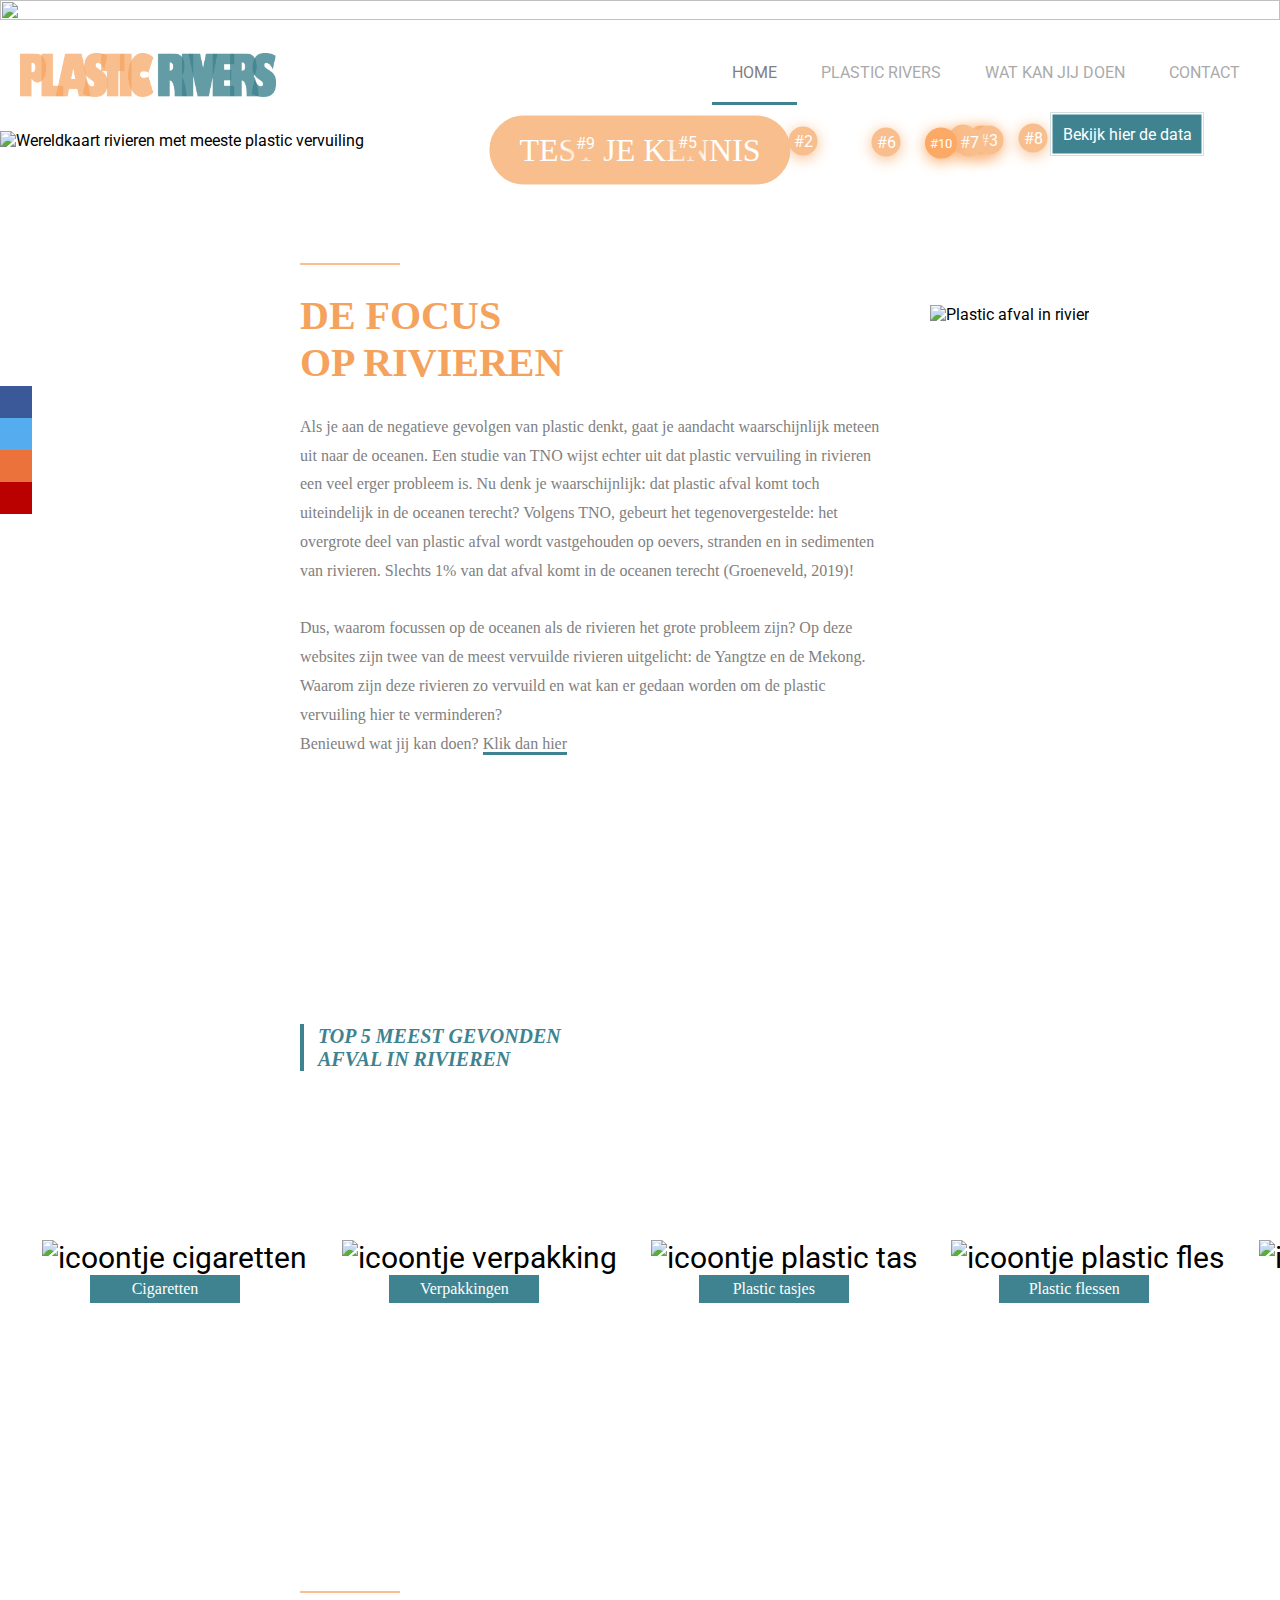
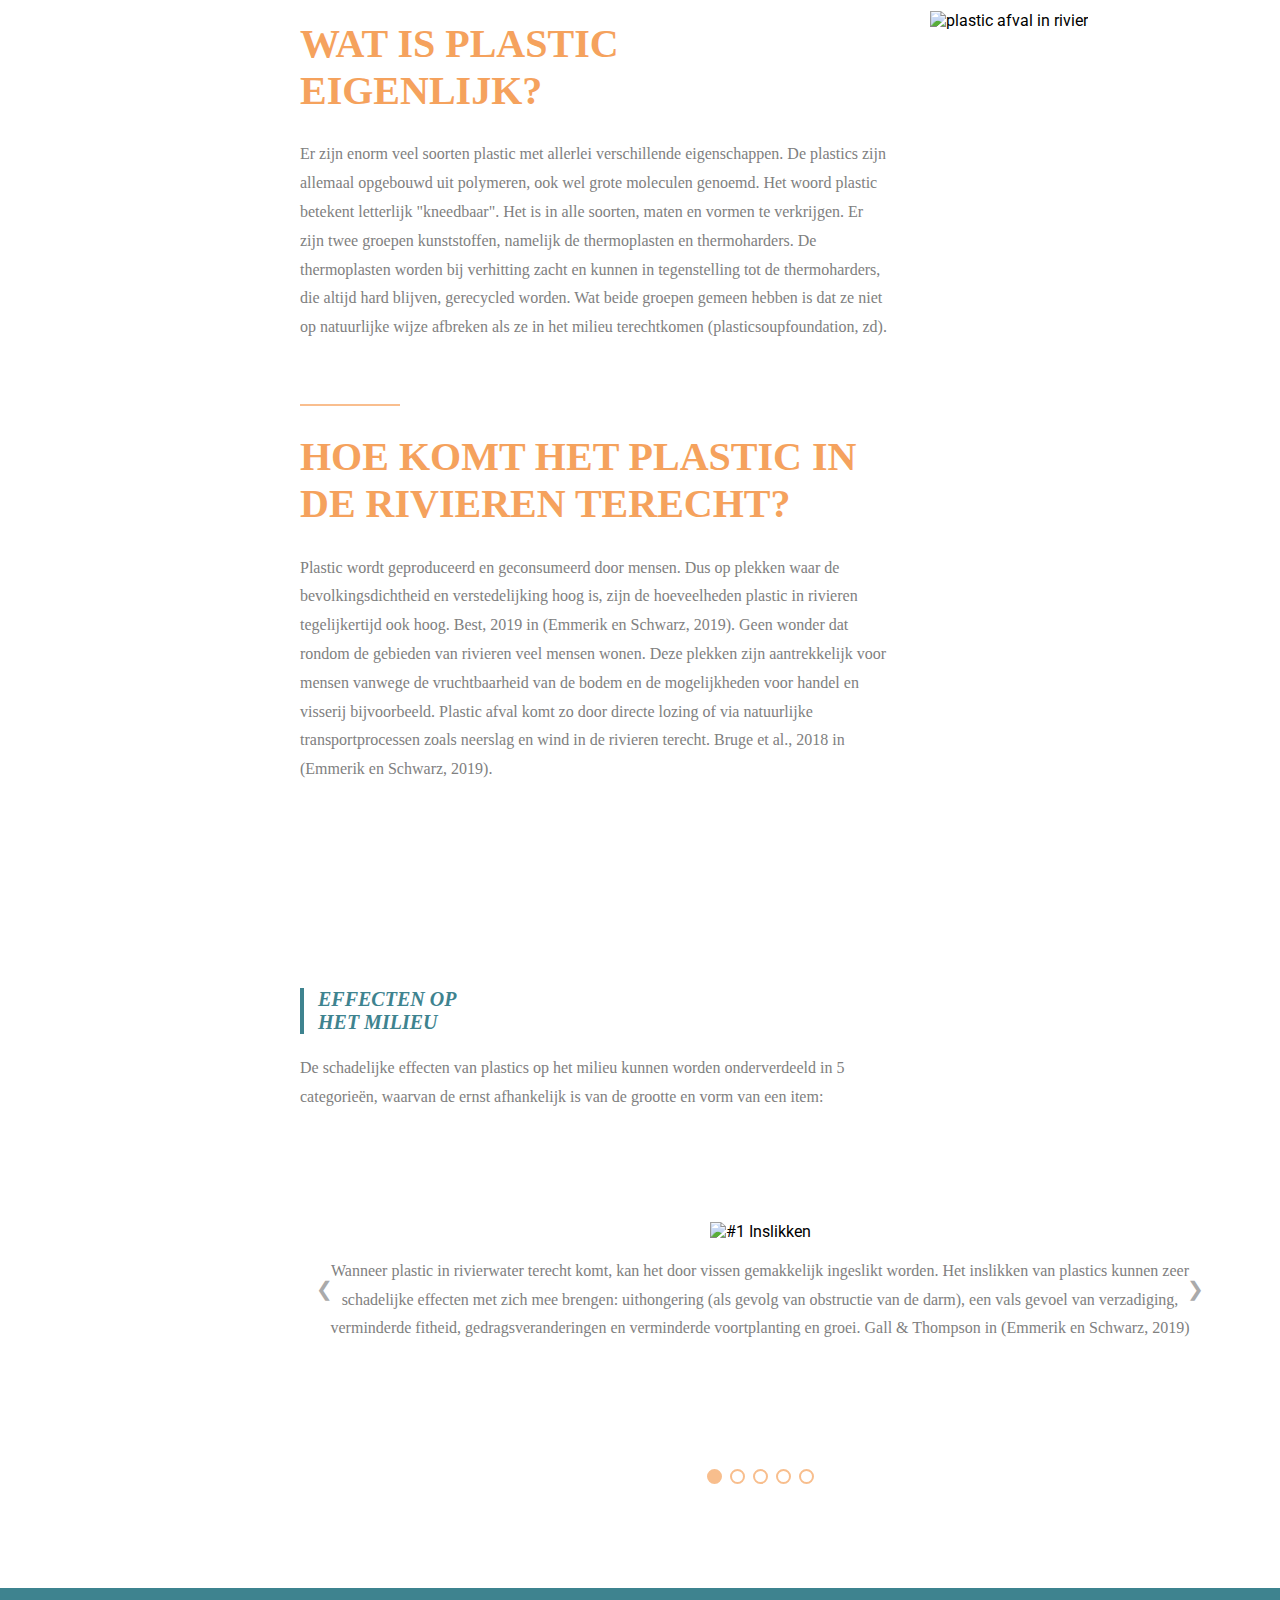
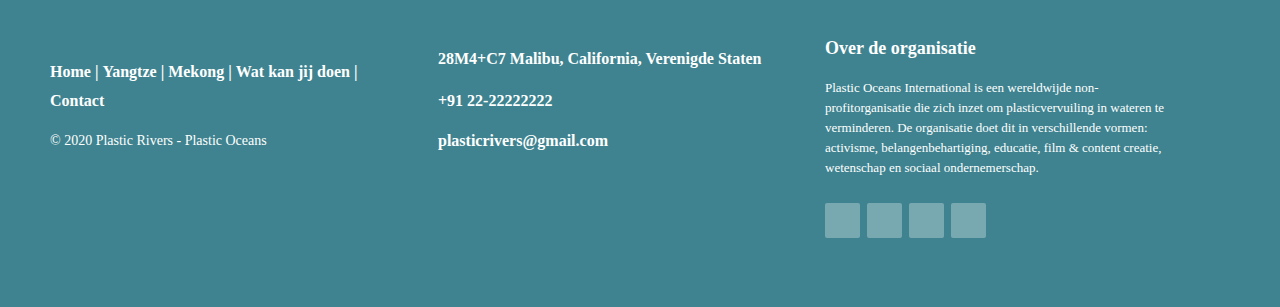
==== commit d94e5210: "Add files via upload" ====
--- a/index.html
+++ b/index.html
@@ -11,7 +11,7 @@
 <body>
     <!-- navigatie -->
     <a class="navbar-brand" href="index.html">
-    <img class="logo" src="https://geobranche.nl/gmd1920/SterreRaven/Images/PlasticRivers.png" alt="logoplasticrivers" width="20%" height="20%"></a>
+    <img class="logo" src="/Images/PlasticRivers.png" alt="logoplasticrivers" width="20%" height="20%"></a>
     <div class="navigation">
         <a class="active" href=index.html>HOME</a>
         <div class="dropdown">
--- a/index.css
+++ b/index.css
@@ -9,6 +9,7 @@
 body {
     font-family: "Roboto";
     margin: 0;
+    overflow-x: hidden;
 }
 
 /*grid container homepagina*/
